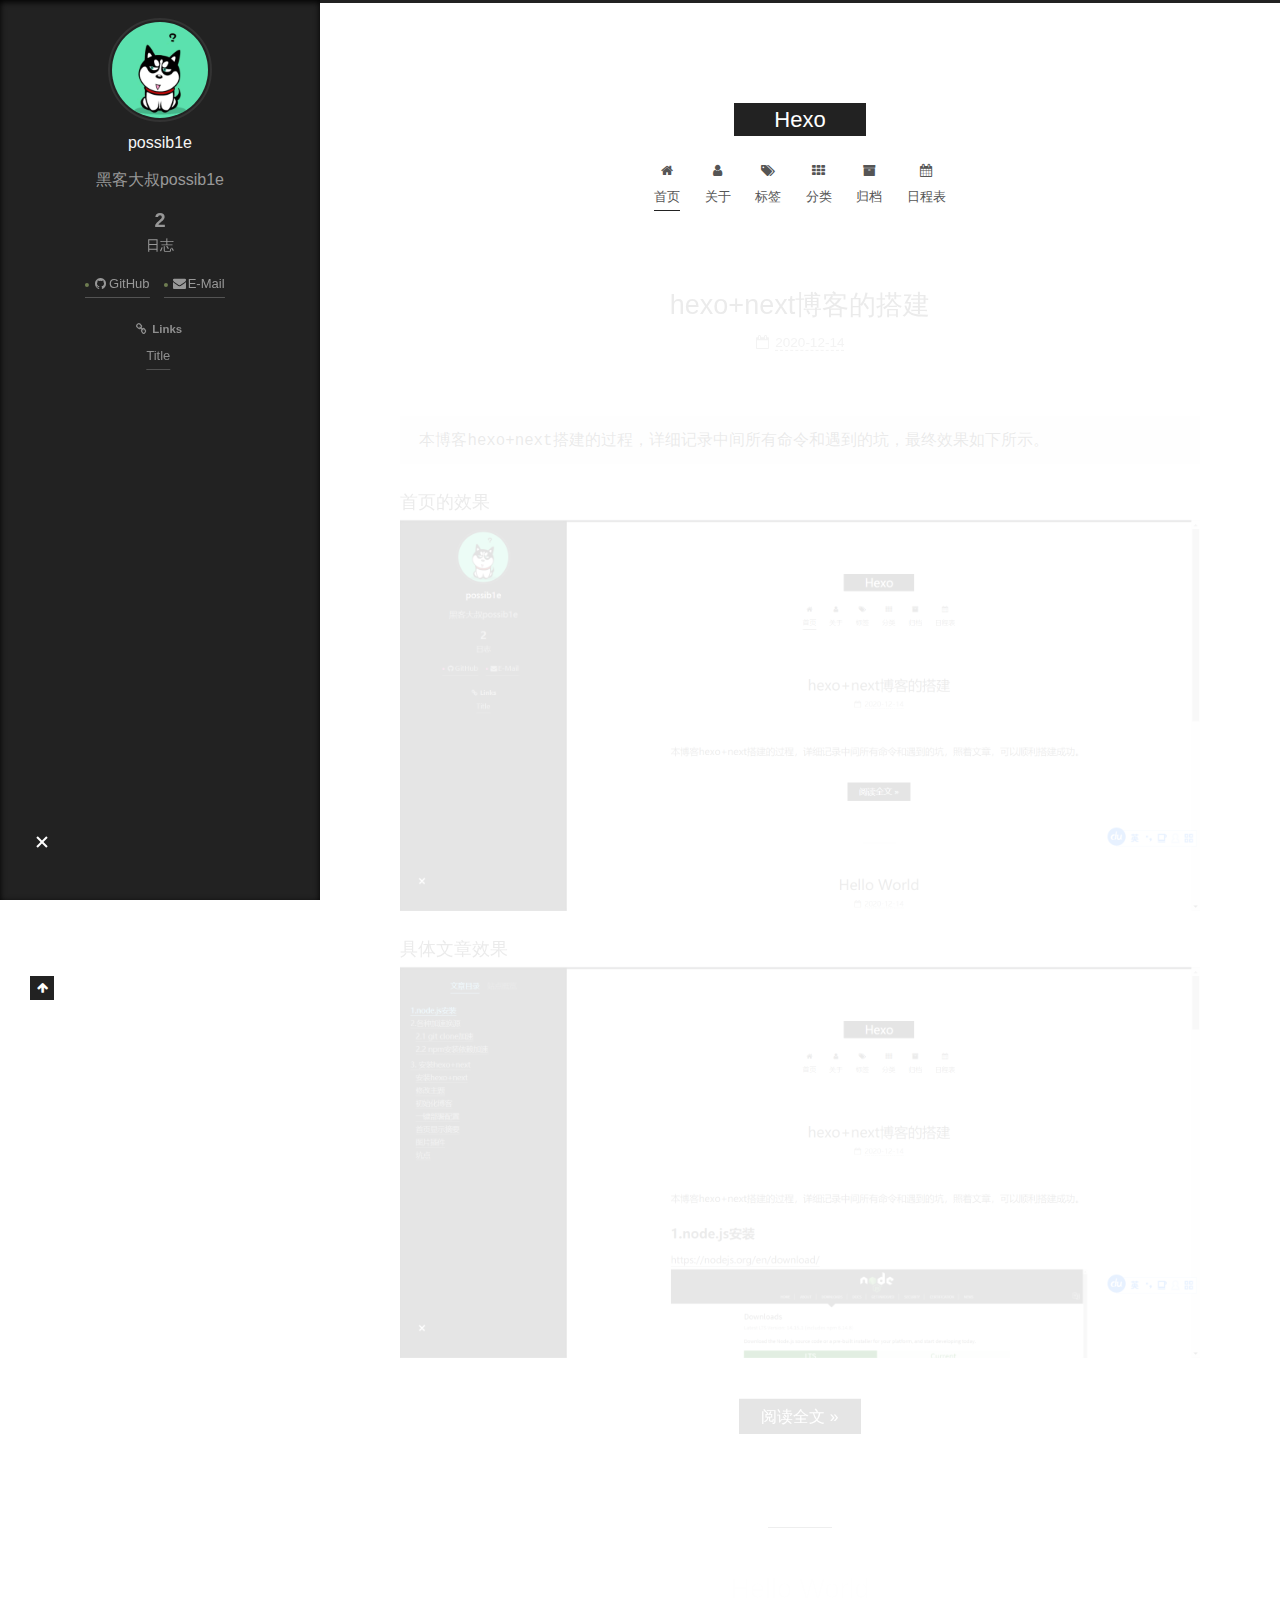
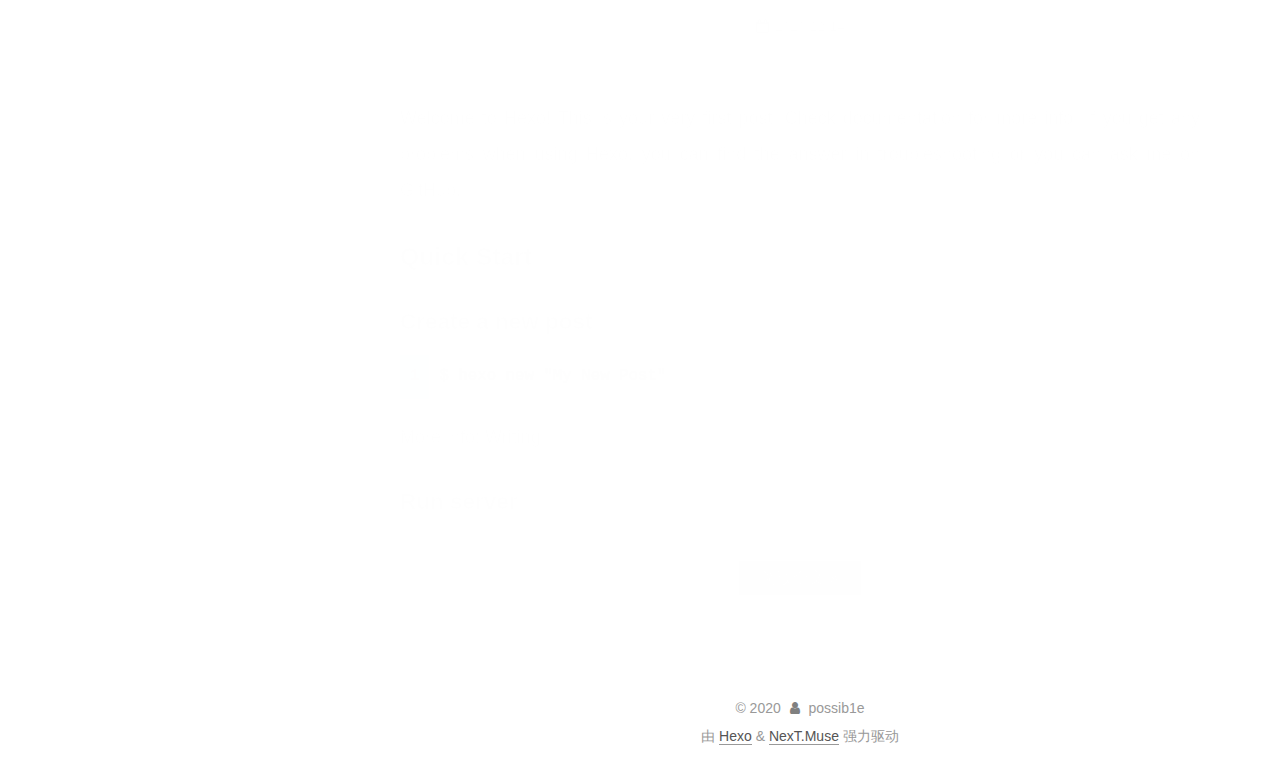
==== index.html @ 3db69cb2 "Site updated: 2020-12-14 23:08:42" ====
<!DOCTYPE html>
<html lang="zh-Hans">
<head>
  <meta charset="UTF-8">
<meta name="viewport" content="width=device-width, initial-scale=1, maximum-scale=2">
<meta name="theme-color" content="#222">
<meta name="generator" content="Hexo 5.2.0">
  <link rel="apple-touch-icon" sizes="180x180" href="/images/apple-touch-icon-next.png">
  <link rel="icon" type="image/png" sizes="32x32" href="/images/favicon-32x32-next.png">
  <link rel="icon" type="image/png" sizes="16x16" href="/images/favicon-16x16-next.png">
  <link rel="mask-icon" href="/images/logo.svg" color="#222">

<link rel="stylesheet" href="/css/main.css">


<link rel="stylesheet" href="/lib/font-awesome/css/font-awesome.min.css">

<script id="hexo-configurations">
    var NexT = window.NexT || {};
    var CONFIG = {"hostname":"example.com","root":"/","scheme":"Muse","version":"7.8.0","exturl":false,"sidebar":{"position":"left","display":"always","padding":18,"offset":12,"onmobile":true},"copycode":{"enable":false,"show_result":false,"style":null},"back2top":{"enable":true,"sidebar":false,"scrollpercent":false},"bookmark":{"enable":false,"color":"#222","save":"auto"},"fancybox":false,"mediumzoom":false,"lazyload":false,"pangu":false,"comments":{"style":"tabs","active":null,"storage":true,"lazyload":false,"nav":null},"algolia":{"hits":{"per_page":10},"labels":{"input_placeholder":"Search for Posts","hits_empty":"We didn't find any results for the search: ${query}","hits_stats":"${hits} results found in ${time} ms"}},"localsearch":{"enable":false,"trigger":"auto","top_n_per_article":1,"unescape":false,"preload":false},"motion":{"enable":true,"async":false,"transition":{"post_block":"fadeIn","post_header":"slideDownIn","post_body":"slideDownIn","coll_header":"slideLeftIn","sidebar":"slideUpIn"}}};
  </script>

  <meta name="description" content="黑客大叔possib1e">
<meta property="og:type" content="website">
<meta property="og:title" content="Hexo">
<meta property="og:url" content="http://example.com/index.html">
<meta property="og:site_name" content="Hexo">
<meta property="og:description" content="黑客大叔possib1e">
<meta property="og:locale">
<meta property="article:author" content="possib1e">
<meta name="twitter:card" content="summary">

<link rel="canonical" href="http://example.com/">


<script id="page-configurations">
  // https://hexo.io/docs/variables.html
  CONFIG.page = {
    sidebar: "",
    isHome : true,
    isPost : false,
    lang   : 'zh-Hans'
  };
</script>

  <title>Hexo</title>
  






  <noscript>
  <style>
  .use-motion .brand,
  .use-motion .menu-item,
  .sidebar-inner,
  .use-motion .post-block,
  .use-motion .pagination,
  .use-motion .comments,
  .use-motion .post-header,
  .use-motion .post-body,
  .use-motion .collection-header { opacity: initial; }

  .use-motion .site-title,
  .use-motion .site-subtitle {
    opacity: initial;
    top: initial;
  }

  .use-motion .logo-line-before i { left: initial; }
  .use-motion .logo-line-after i { right: initial; }
  </style>
</noscript>

</head>

<body itemscope itemtype="http://schema.org/WebPage">
  <div class="container use-motion">
    <div class="headband"></div>

    <header class="header" itemscope itemtype="http://schema.org/WPHeader">
      <div class="header-inner"><div class="site-brand-container">
  <div class="site-nav-toggle">
    <div class="toggle" aria-label="切换导航栏">
      <span class="toggle-line toggle-line-first"></span>
      <span class="toggle-line toggle-line-middle"></span>
      <span class="toggle-line toggle-line-last"></span>
    </div>
  </div>

  <div class="site-meta">

    <a href="/" class="brand" rel="start">
      <span class="logo-line-before"><i></i></span>
      <h1 class="site-title">Hexo</h1>
      <span class="logo-line-after"><i></i></span>
    </a>
  </div>

  <div class="site-nav-right">
    <div class="toggle popup-trigger">
    </div>
  </div>
</div>




<nav class="site-nav">
  <ul id="menu" class="menu">
        <li class="menu-item menu-item-home">

    <a href="/" rel="section"><i class="fa fa-fw fa-home"></i>首页</a>

  </li>
        <li class="menu-item menu-item-about">

    <a href="/about/" rel="section"><i class="fa fa-fw fa-user"></i>关于</a>

  </li>
        <li class="menu-item menu-item-tags">

    <a href="/tags/" rel="section"><i class="fa fa-fw fa-tags"></i>标签</a>

  </li>
        <li class="menu-item menu-item-categories">

    <a href="/categories/" rel="section"><i class="fa fa-fw fa-th"></i>分类</a>

  </li>
        <li class="menu-item menu-item-archives">

    <a href="/archives/" rel="section"><i class="fa fa-fw fa-archive"></i>归档</a>

  </li>
        <li class="menu-item menu-item-schedule">

    <a href="/schedule/" rel="section"><i class="fa fa-fw fa-calendar"></i>日程表</a>

  </li>
  </ul>
</nav>




</div>
    </header>

    
  <div class="back-to-top">
    <i class="fa fa-arrow-up"></i>
    <span>0%</span>
  </div>


    <main class="main">
      <div class="main-inner">
        <div class="content-wrap">
          

          <div class="content index posts-expand">
            
      
  
  
  <article itemscope itemtype="http://schema.org/Article" class="post-block" lang="zh-Hans">
    <link itemprop="mainEntityOfPage" href="http://example.com/2020/12/14/hexo+next%E5%8D%9A%E5%AE%A2%E6%90%AD%E5%BB%BA%E8%AE%B0%E5%BD%95/">

    <span hidden itemprop="author" itemscope itemtype="http://schema.org/Person">
      <meta itemprop="image" content="/uploads/avatar.png">
      <meta itemprop="name" content="possib1e">
      <meta itemprop="description" content="黑客大叔possib1e">
    </span>

    <span hidden itemprop="publisher" itemscope itemtype="http://schema.org/Organization">
      <meta itemprop="name" content="Hexo">
    </span>
      <header class="post-header">
        <h2 class="post-title" itemprop="name headline">
          
            <a href="/2020/12/14/hexo+next%E5%8D%9A%E5%AE%A2%E6%90%AD%E5%BB%BA%E8%AE%B0%E5%BD%95/" class="post-title-link" itemprop="url">hexo+next博客的搭建</a>
        </h2>

        <div class="post-meta">
            <span class="post-meta-item">
              <span class="post-meta-item-icon">
                <i class="fa fa-calendar-o"></i>
              </span>
              <span class="post-meta-item-text">发表于</span>
              

              <time title="创建时间：2020-12-14 15:56:42 / 修改时间：23:04:43" itemprop="dateCreated datePublished" datetime="2020-12-14T15:56:42+08:00">2020-12-14</time>
            </span>

          

        </div>
      </header>

    
    
    
    <div class="post-body" itemprop="articleBody">

      
          <pre><code> 本博客hexo+next搭建的过程，详细记录中间所有命令和遇到的坑，最终效果如下所示。</code></pre>
<p>首页的效果<br><img src="/2020/12/14/hexo+next%E5%8D%9A%E5%AE%A2%E6%90%AD%E5%BB%BA%E8%AE%B0%E5%BD%95/2.png">具体文章效果<br><img src="/2020/12/14/hexo+next%E5%8D%9A%E5%AE%A2%E6%90%AD%E5%BB%BA%E8%AE%B0%E5%BD%95/3.png"></p>
          <!--noindex-->
            <div class="post-button">
              <a class="btn" href="/2020/12/14/hexo+next%E5%8D%9A%E5%AE%A2%E6%90%AD%E5%BB%BA%E8%AE%B0%E5%BD%95/#more" rel="contents">
                阅读全文 &raquo;
              </a>
            </div>
          <!--/noindex-->
        
      
    </div>

    
    
    
      <footer class="post-footer">
        <div class="post-eof"></div>
      </footer>
  </article>
  
  
  

      
  
  
  <article itemscope itemtype="http://schema.org/Article" class="post-block" lang="zh-Hans">
    <link itemprop="mainEntityOfPage" href="http://example.com/2020/12/14/hello-world/">

    <span hidden itemprop="author" itemscope itemtype="http://schema.org/Person">
      <meta itemprop="image" content="/uploads/avatar.png">
      <meta itemprop="name" content="possib1e">
      <meta itemprop="description" content="黑客大叔possib1e">
    </span>

    <span hidden itemprop="publisher" itemscope itemtype="http://schema.org/Organization">
      <meta itemprop="name" content="Hexo">
    </span>
      <header class="post-header">
        <h2 class="post-title" itemprop="name headline">
          
            <a href="/2020/12/14/hello-world/" class="post-title-link" itemprop="url">Hello World</a>
        </h2>

        <div class="post-meta">
            <span class="post-meta-item">
              <span class="post-meta-item-icon">
                <i class="fa fa-calendar-o"></i>
              </span>
              <span class="post-meta-item-text">发表于</span>
              

              <time title="创建时间：2020-12-14 12:18:16 / 修改时间：13:16:34" itemprop="dateCreated datePublished" datetime="2020-12-14T12:18:16+08:00">2020-12-14</time>
            </span>

          

        </div>
      </header>

    
    
    
    <div class="post-body" itemprop="articleBody">

      
          <p>Welcome to <a target="_blank" rel="noopener" href="https://hexo.io/">Hexo</a>! This is your very first post. Check <a target="_blank" rel="noopener" href="https://hexo.io/docs/">documentation</a> for more info. If you get any problems when using Hexo, you can find the answer in <a target="_blank" rel="noopener" href="https://hexo.io/docs/troubleshooting.html">troubleshooting</a> or you can ask me on <a target="_blank" rel="noopener" href="https://github.com/hexojs/hexo/issues">GitHub</a>.</p>
<h2 id="Quick-Start"><a href="#Quick-Start" class="headerlink" title="Quick Start"></a>Quick Start</h2><h3 id="Create-a-new-post"><a href="#Create-a-new-post" class="headerlink" title="Create a new post"></a>Create a new post</h3><figure class="highlight bash"><table><tr><td class="gutter"><pre><span class="line">1</span><br></pre></td><td class="code"><pre><span class="line">$ hexo new <span class="string">&quot;My New Post&quot;</span></span><br></pre></td></tr></table></figure>

<p>More info: <a target="_blank" rel="noopener" href="https://hexo.io/docs/writing.html">Writing</a></p>
<h3 id="Run-server"><a href="#Run-server" class="headerlink" title="Run server"></a>Run server</h3>
          <!--noindex-->
            <div class="post-button">
              <a class="btn" href="/2020/12/14/hello-world/#more" rel="contents">
                阅读全文 &raquo;
              </a>
            </div>
          <!--/noindex-->
        
      
    </div>

    
    
    
      <footer class="post-footer">
        <div class="post-eof"></div>
      </footer>
  </article>
  
  
  


  



          </div>
          

<script>
  window.addEventListener('tabs:register', () => {
    let { activeClass } = CONFIG.comments;
    if (CONFIG.comments.storage) {
      activeClass = localStorage.getItem('comments_active') || activeClass;
    }
    if (activeClass) {
      let activeTab = document.querySelector(`a[href="#comment-${activeClass}"]`);
      if (activeTab) {
        activeTab.click();
      }
    }
  });
  if (CONFIG.comments.storage) {
    window.addEventListener('tabs:click', event => {
      if (!event.target.matches('.tabs-comment .tab-content .tab-pane')) return;
      let commentClass = event.target.classList[1];
      localStorage.setItem('comments_active', commentClass);
    });
  }
</script>

        </div>
          
  
  <div class="toggle sidebar-toggle">
    <span class="toggle-line toggle-line-first"></span>
    <span class="toggle-line toggle-line-middle"></span>
    <span class="toggle-line toggle-line-last"></span>
  </div>

  <aside class="sidebar">
    <div class="sidebar-inner">

      <ul class="sidebar-nav motion-element">
        <li class="sidebar-nav-toc">
          文章目录
        </li>
        <li class="sidebar-nav-overview">
          站点概览
        </li>
      </ul>

      <!--noindex-->
      <div class="post-toc-wrap sidebar-panel">
      </div>
      <!--/noindex-->

      <div class="site-overview-wrap sidebar-panel">
        <div class="site-author motion-element" itemprop="author" itemscope itemtype="http://schema.org/Person">
    <img class="site-author-image" itemprop="image" alt="possib1e"
      src="/uploads/avatar.png">
  <p class="site-author-name" itemprop="name">possib1e</p>
  <div class="site-description" itemprop="description">黑客大叔possib1e</div>
</div>
<div class="site-state-wrap motion-element">
  <nav class="site-state">
      <div class="site-state-item site-state-posts">
          <a href="/archives/">
        
          <span class="site-state-item-count">2</span>
          <span class="site-state-item-name">日志</span>
        </a>
      </div>
  </nav>
</div>
  <div class="links-of-author motion-element">
      <span class="links-of-author-item">
        <a href="https://github.com/yourname" title="GitHub → https:&#x2F;&#x2F;github.com&#x2F;yourname" rel="noopener" target="_blank"><i class="fa fa-fw fa-github"></i>GitHub</a>
      </span>
      <span class="links-of-author-item">
        <a href="mailto:yourname@gmail.com" title="E-Mail → mailto:yourname@gmail.com" rel="noopener" target="_blank"><i class="fa fa-fw fa-envelope"></i>E-Mail</a>
      </span>
  </div>


  <div class="links-of-blogroll motion-element">
    <div class="links-of-blogroll-title">
      <i class="fa fa-fw fa-link"></i>
      Links
    </div>
    <ul class="links-of-blogroll-list">
        <li class="links-of-blogroll-item">
          <a href="http://yoursite.com/" title="http:&#x2F;&#x2F;yoursite.com" rel="noopener" target="_blank">Title</a>
        </li>
    </ul>
  </div>

      </div>

    </div>
  </aside>
  <div id="sidebar-dimmer"></div>


      </div>
    </main>

    <footer class="footer">
      <div class="footer-inner">
        

        

<div class="copyright">
  
  &copy; 
  <span itemprop="copyrightYear">2020</span>
  <span class="with-love">
    <i class="fa fa-user"></i>
  </span>
  <span class="author" itemprop="copyrightHolder">possib1e</span>
</div>
  <div class="powered-by">由 <a href="https://hexo.io/" class="theme-link" rel="noopener" target="_blank">Hexo</a> & <a href="https://muse.theme-next.org/" class="theme-link" rel="noopener" target="_blank">NexT.Muse</a> 强力驱动
  </div>

        








      </div>
    </footer>
  </div>

  
  <script src="/lib/anime.min.js"></script>
  <script src="/lib/velocity/velocity.min.js"></script>
  <script src="/lib/velocity/velocity.ui.min.js"></script>

<script src="/js/utils.js"></script>

<script src="/js/motion.js"></script>


<script src="/js/schemes/muse.js"></script>


<script src="/js/next-boot.js"></script>




  















  

  

</body>
</html>
---- css/main.css ----
:root {
  --body-bg-color: #fff;
  --content-bg-color: #fff;
  --card-bg-color: #f5f5f5;
  --text-color: #555;
  --link-color: #555;
  --link-hover-color: #222;
  --brand-color: #fff;
  --brand-hover-color: #fff;
  --table-row-odd-bg-color: #f9f9f9;
  --table-row-hover-bg-color: #f5f5f5;
  --menu-item-bg-color: #f5f5f5;
  --btn-default-bg: #222;
  --btn-default-color: #fff;
  --btn-default-border-color: #222;
  --btn-default-hover-bg: #fff;
  --btn-default-hover-color: #222;
  --btn-default-hover-border-color: #222;
}
html {
  line-height: 1.15; /* 1 */
  -webkit-text-size-adjust: 100%; /* 2 */
}
body {
  margin: 0;
}
main {
  display: block;
}
h1 {
  font-size: 2em;
  margin: 0.67em 0;
}
hr {
  box-sizing: content-box; /* 1 */
  height: 0; /* 1 */
  overflow: visible; /* 2 */
}
pre {
  font-family: monospace, monospace; /* 1 */
  font-size: 1em; /* 2 */
}
a {
  background: transparent;
}
abbr[title] {
  border-bottom: none; /* 1 */
  text-decoration: underline; /* 2 */
  text-decoration: underline dotted; /* 2 */
}
b,
strong {
  font-weight: bolder;
}
code,
kbd,
samp {
  font-family: monospace, monospace; /* 1 */
  font-size: 1em; /* 2 */
}
small {
  font-size: 80%;
}
sub,
sup {
  font-size: 75%;
  line-height: 0;
  position: relative;
  vertical-align: baseline;
}
sub {
  bottom: -0.25em;
}
sup {
  top: -0.5em;
}
img {
  border-style: none;
}
button,
input,
optgroup,
select,
textarea {
  font-family: inherit; /* 1 */
  font-size: 100%; /* 1 */
  line-height: 1.15; /* 1 */
  margin: 0; /* 2 */
}
button,
input {
/* 1 */
  overflow: visible;
}
button,
select {
/* 1 */
  text-transform: none;
}
button,
[type='button'],
[type='reset'],
[type='submit'] {
  -webkit-appearance: button;
}
button::-moz-focus-inner,
[type='button']::-moz-focus-inner,
[type='reset']::-moz-focus-inner,
[type='submit']::-moz-focus-inner {
  border-style: none;
  padding: 0;
}
button:-moz-focusring,
[type='button']:-moz-focusring,
[type='reset']:-moz-focusring,
[type='submit']:-moz-focusring {
  outline: 1px dotted ButtonText;
}
fieldset {
  padding: 0.35em 0.75em 0.625em;
}
legend {
  box-sizing: border-box; /* 1 */
  color: inherit; /* 2 */
  display: table; /* 1 */
  max-width: 100%; /* 1 */
  padding: 0; /* 3 */
  white-space: normal; /* 1 */
}
progress {
  vertical-align: baseline;
}
textarea {
  overflow: auto;
}
[type='checkbox'],
[type='radio'] {
  box-sizing: border-box; /* 1 */
  padding: 0; /* 2 */
}
[type='number']::-webkit-inner-spin-button,
[type='number']::-webkit-outer-spin-button {
  height: auto;
}
[type='search'] {
  outline-offset: -2px; /* 2 */
  -webkit-appearance: textfield; /* 1 */
}
[type='search']::-webkit-search-decoration {
  -webkit-appearance: none;
}
::-webkit-file-upload-button {
  font: inherit; /* 2 */
  -webkit-appearance: button; /* 1 */
}
details {
  display: block;
}
summary {
  display: list-item;
}
template {
  display: none;
}
[hidden] {
  display: none;
}
::selection {
  background: #262a30;
  color: #eee;
}
html,
body {
  height: 100%;
}
body {
  background: var(--body-bg-color);
  color: var(--text-color);
  font-family: 'Lato', "PingFang SC", "Microsoft YaHei", sans-serif;
  font-size: 1em;
  line-height: 2;
}
@media (max-width: 991px) {
  body {
    padding-left: 0 !important;
    padding-right: 0 !important;
  }
}
h1,
h2,
h3,
h4,
h5,
h6 {
  font-family: 'Lato', "PingFang SC", "Microsoft YaHei", sans-serif;
  font-weight: bold;
  line-height: 1.5;
  margin: 20px 0 15px;
}
h1 {
  font-size: 1.5em;
}
h2 {
  font-size: 1.375em;
}
h3 {
  font-size: 1.25em;
}
h4 {
  font-size: 1.125em;
}
h5 {
  font-size: 1em;
}
h6 {
  font-size: 0.875em;
}
p {
  margin: 0 0 20px 0;
}
a,
span.exturl {
  border-bottom: 1px solid #999;
  color: var(--link-color);
  outline: 0;
  text-decoration: none;
  overflow-wrap: break-word;
  word-wrap: break-word;
  cursor: pointer;
}
a:hover,
span.exturl:hover {
  border-bottom-color: var(--link-hover-color);
  color: var(--link-hover-color);
}
iframe,
img,
video {
  display: block;
  margin-left: auto;
  margin-right: auto;
  max-width: 100%;
}
hr {
  background-image: repeating-linear-gradient(-45deg, #ddd, #ddd 4px, transparent 4px, transparent 8px);
  border: 0;
  height: 3px;
  margin: 40px 0;
}
blockquote {
  border-left: 4px solid #ddd;
  color: #666;
  margin: 0;
  padding: 0 15px;
}
blockquote cite::before {
  content: '-';
  padding: 0 5px;
}
dt {
  font-weight: bold;
}
dd {
  margin: 0;
  padding: 0;
}
kbd {
  background-color: #f5f5f5;
  background-image: linear-gradient(#eee, #fff, #eee);
  border: 1px solid #ccc;
  border-radius: 0.2em;
  box-shadow: 0.1em 0.1em 0.2em rgba(0,0,0,0.1);
  color: #555;
  font-family: inherit;
  padding: 0.1em 0.3em;
  white-space: nowrap;
}
.table-container {
  overflow: auto;
}
table {
  border-collapse: collapse;
  border-spacing: 0;
  font-size: 0.875em;
  margin: 0 0 20px 0;
  width: 100%;
}
tbody tr:nth-of-type(odd) {
  background: var(--table-row-odd-bg-color);
}
tbody tr:hover {
  background: var(--table-row-hover-bg-color);
}
caption,
th,
td {
  font-weight: normal;
  padding: 8px;
  text-align: left;
  vertical-align: middle;
}
th,
td {
  border: 1px solid #ddd;
  border-bottom: 3px solid #ddd;
}
th {
  font-weight: 700;
  padding-bottom: 10px;
}
td {
  border-bottom-width: 1px;
}
.btn {
  background: var(--btn-default-bg);
  border: 2px solid var(--btn-default-border-color);
  border-radius: 0;
  color: var(--btn-default-color);
  display: inline-block;
  font-size: 0.875em;
  line-height: 2;
  padding: 0 20px;
  text-decoration: none;
  transition-property: background-color;
  transition-delay: 0s;
  transition-duration: 0.2s;
  transition-timing-function: ease-in-out;
}
.btn:hover {
  background: var(--btn-default-hover-bg);
  border-color: var(--btn-default-hover-border-color);
  color: var(--btn-default-hover-color);
}
.btn + .btn {
  margin: 0 0 8px 8px;
}
.btn .fa-fw {
  text-align: left;
  width: 1.285714285714286em;
}
.toggle {
  line-height: 0;
}
.toggle .toggle-line {
  background: #fff;
  display: inline-block;
  height: 2px;
  left: 0;
  position: relative;
  top: 0;
  transition: all 0.4s;
  vertical-align: top;
  width: 100%;
}
.toggle .toggle-line:not(:first-child) {
  margin-top: 3px;
}
.toggle.toggle-arrow .toggle-line-first {
  left: 50%;
  top: 2px;
  transform: rotate(45deg);
  width: 50%;
}
.toggle.toggle-arrow .toggle-line-middle {
  left: 2px;
  width: 90%;
}
.toggle.toggle-arrow .toggle-line-last {
  left: 50%;
  top: -2px;
  transform: rotate(-45deg);
  width: 50%;
}
.toggle.toggle-close .toggle-line-first {
  transform: rotate(-45deg);
  top: 5px;
}
.toggle.toggle-close .toggle-line-middle {
  opacity: 0;
}
.toggle.toggle-close .toggle-line-last {
  transform: rotate(45deg);
  top: -5px;
}
.highlight,
pre {
  background: #f7f7f7;
  color: #4d4d4c;
  line-height: 1.6;
  margin: 0 auto 20px;
}
pre,
code {
  font-family: consolas, Menlo, monospace, "PingFang SC", "Microsoft YaHei";
}
code {
  background: #eee;
  border-radius: 3px;
  color: #555;
  padding: 2px 4px;
  overflow-wrap: break-word;
  word-wrap: break-word;
}
.highlight *::selection {
  background: #d6d6d6;
}
.highlight pre {
  border: 0;
  margin: 0;
  padding: 10px 0;
}
.highlight table {
  border: 0;
  margin: 0;
  width: auto;
}
.highlight td {
  border: 0;
  padding: 0;
}
.highlight figcaption {
  background: #eff2f3;
  color: #4d4d4c;
  display: flex;
  font-size: 0.875em;
  justify-content: space-between;
  line-height: 1.2;
  padding: 0.5em;
}
.highlight figcaption a {
  color: #4d4d4c;
}
.highlight figcaption a:hover {
  border-bottom-color: #4d4d4c;
}
.highlight .gutter {
  -moz-user-select: none;
  -ms-user-select: none;
  -webkit-user-select: none;
  user-select: none;
}
.highlight .gutter pre {
  background: #eff2f3;
  color: #869194;
  padding-left: 10px;
  padding-right: 10px;
  text-align: right;
}
.highlight .code pre {
  background: #f7f7f7;
  padding-left: 10px;
  width: 100%;
}
.gist table {
  width: auto;
}
.gist table td {
  border: 0;
}
pre {
  overflow: auto;
  padding: 10px;
}
pre code {
  background: none;
  color: #4d4d4c;
  font-size: 0.875em;
  padding: 0;
  text-shadow: none;
}
pre .deletion {
  background: #fdd;
}
pre .addition {
  background: #dfd;
}
pre .meta {
  color: #eab700;
  -moz-user-select: none;
  -ms-user-select: none;
  -webkit-user-select: none;
  user-select: none;
}
pre .comment {
  color: #8e908c;
}
pre .variable,
pre .attribute,
pre .tag,
pre .name,
pre .regexp,
pre .ruby .constant,
pre .xml .tag .title,
pre .xml .pi,
pre .xml .doctype,
pre .html .doctype,
pre .css .id,
pre .css .class,
pre .css .pseudo {
  color: #c82829;
}
pre .number,
pre .preprocessor,
pre .built_in,
pre .builtin-name,
pre .literal,
pre .params,
pre .constant,
pre .command {
  color: #f5871f;
}
pre .ruby .class .title,
pre .css .rules .attribute,
pre .string,
pre .symbol,
pre .value,
pre .inheritance,
pre .header,
pre .ruby .symbol,
pre .xml .cdata,
pre .special,
pre .formula {
  color: #718c00;
}
pre .title,
pre .css .hexcolor {
  color: #3e999f;
}
pre .function,
pre .python .decorator,
pre .python .title,
pre .ruby .function .title,
pre .ruby .title .keyword,
pre .perl .sub,
pre .javascript .title,
pre .coffeescript .title {
  color: #4271ae;
}
pre .keyword,
pre .javascript .function {
  color: #8959a8;
}
.blockquote-center {
  border-left: none;
  margin: 40px 0;
  padding: 0;
  position: relative;
  text-align: center;
}
.blockquote-center::before,
.blockquote-center::after {
  background-repeat: no-repeat;
  background-size: 22px 22px;
  content: ' ';
  display: block;
  height: 24px;
  opacity: 0.2;
  position: absolute;
  width: 100%;
}
.blockquote-center::before {
  background-image: url("../images/quote-l.svg");
  background-position: 0 -6px;
  border-top: 1px solid #ccc;
  top: -20px;
}
.blockquote-center::after {
  background-image: url("../images/quote-r.svg");
  background-position: 100% 8px;
  border-bottom: 1px solid #ccc;
  bottom: -20px;
}
.blockquote-center p,
.blockquote-center div {
  text-align: center;
}
.post-body .group-picture img {
  margin: 0 auto;
  padding: 0 3px;
}
.group-picture-row {
  margin-bottom: 6px;
  overflow: hidden;
}
.group-picture-column {
  float: left;
  margin-bottom: 10px;
}
.post-body .label {
  color: #555;
  display: inline;
  padding: 0 2px;
}
.post-body .label.default {
  background: #f0f0f0;
}
.post-body .label.primary {
  background: #efe6f7;
}
.post-body .label.info {
  background: #e5f2f8;
}
.post-body .label.success {
  background: #e7f4e9;
}
.post-body .label.warning {
  background: #fcf6e1;
}
.post-body .label.danger {
  background: #fae8eb;
}
.post-body .tabs {
  margin-bottom: 20px;
}
.post-body .tabs,
.tabs-comment {
  display: block;
  padding-top: 10px;
  position: relative;
}
.post-body .tabs ul.nav-tabs,
.tabs-comment ul.nav-tabs {
  display: flex;
  flex-wrap: wrap;
  margin: 0;
  margin-bottom: -1px;
  padding: 0;
}
@media (max-width: 413px) {
  .post-body .tabs ul.nav-tabs,
  .tabs-comment ul.nav-tabs {
    display: block;
    margin-bottom: 5px;
  }
}
.post-body .tabs ul.nav-tabs li.tab,
.tabs-comment ul.nav-tabs li.tab {
  border-bottom: 1px solid #ddd;
  border-left: 1px solid transparent;
  border-right: 1px solid transparent;
  border-top: 3px solid transparent;
  flex-grow: 1;
  list-style-type: none;
  border-radius: 0 0 0 0;
}
@media (max-width: 413px) {
  .post-body .tabs ul.nav-tabs li.tab,
  .tabs-comment ul.nav-tabs li.tab {
    border-bottom: 1px solid transparent;
    border-left: 3px solid transparent;
    border-right: 1px solid transparent;
    border-top: 1px solid transparent;
  }
}
@media (max-width: 413px) {
  .post-body .tabs ul.nav-tabs li.tab,
  .tabs-comment ul.nav-tabs li.tab {
    border-radius: 0;
  }
}
.post-body .tabs ul.nav-tabs li.tab a,
.tabs-comment ul.nav-tabs li.tab a {
  border-bottom: initial;
  display: block;
  line-height: 1.8;
  outline: 0;
  padding: 0.25em 0.75em;
  text-align: center;
  transition-delay: 0s;
  transition-duration: 0.2s;
  transition-timing-function: ease-out;
}
.post-body .tabs ul.nav-tabs li.tab a i,
.tabs-comment ul.nav-tabs li.tab a i {
  width: 1.285714285714286em;
}
.post-body .tabs ul.nav-tabs li.tab.active,
.tabs-comment ul.nav-tabs li.tab.active {
  border-bottom: 1px solid transparent;
  border-left: 1px solid #ddd;
  border-right: 1px solid #ddd;
  border-top: 3px solid #fc6423;
}
@media (max-width: 413px) {
  .post-body .tabs ul.nav-tabs li.tab.active,
  .tabs-comment ul.nav-tabs li.tab.active {
    border-bottom: 1px solid #ddd;
    border-left: 3px solid #fc6423;
    border-right: 1px solid #ddd;
    border-top: 1px solid #ddd;
  }
}
.post-body .tabs ul.nav-tabs li.tab.active a,
.tabs-comment ul.nav-tabs li.tab.active a {
  color: var(--link-color);
  cursor: default;
}
.post-body .tabs .tab-content .tab-pane,
.tabs-comment .tab-content .tab-pane {
  border: 1px solid #ddd;
  border-top: 0;
  padding: 20px 20px 0 20px;
  border-radius: 0;
}
.post-body .tabs .tab-content .tab-pane:not(.active),
.tabs-comment .tab-content .tab-pane:not(.active) {
  display: none;
}
.post-body .tabs .tab-content .tab-pane.active,
.tabs-comment .tab-content .tab-pane.active {
  display: block;
}
.post-body .tabs .tab-content .tab-pane.active:nth-of-type(1),
.tabs-comment .tab-content .tab-pane.active:nth-of-type(1) {
  border-radius: 0 0 0 0;
}
@media (max-width: 413px) {
  .post-body .tabs .tab-content .tab-pane.active:nth-of-type(1),
  .tabs-comment .tab-content .tab-pane.active:nth-of-type(1) {
    border-radius: 0;
  }
}
.post-body .note {
  border-radius: 3px;
  margin-bottom: 20px;
  padding: 1em;
  position: relative;
  border: 1px solid #eee;
  border-left-width: 5px;
}
.post-body .note h2,
.post-body .note h3,
.post-body .note h4,
.post-body .note h5,
.post-body .note h6 {
  margin-top: 0;
  border-bottom: initial;
  margin-bottom: 0;
  padding-top: 0;
}
.post-body .note p:first-child,
.post-body .note ul:first-child,
.post-body .note ol:first-child,
.post-body .note table:first-child,
.post-body .note pre:first-child,
.post-body .note blockquote:first-child,
.post-body .note img:first-child {
  margin-top: 0;
}
.post-body .note p:last-child,
.post-body .note ul:last-child,
.post-body .note ol:last-child,
.post-body .note table:last-child,
.post-body .note pre:last-child,
.post-body .note blockquote:last-child,
.post-body .note img:last-child {
  margin-bottom: 0;
}
.post-body .note.default {
  border-left-color: #777;
}
.post-body .note.default h2,
.post-body .note.default h3,
.post-body .note.default h4,
.post-body .note.default h5,
.post-body .note.default h6 {
  color: #777;
}
.post-body .note.primary {
  border-left-color: #6f42c1;
}
.post-body .note.primary h2,
.post-body .note.primary h3,
.post-body .note.primary h4,
.post-body .note.primary h5,
.post-body .note.primary h6 {
  color: #6f42c1;
}
.post-body .note.info {
  border-left-color: #428bca;
}
.post-body .note.info h2,
.post-body .note.info h3,
.post-body .note.info h4,
.post-body .note.info h5,
.post-body .note.info h6 {
  color: #428bca;
}
.post-body .note.success {
  border-left-color: #5cb85c;
}
.post-body .note.success h2,
.post-body .note.success h3,
.post-body .note.success h4,
.post-body .note.success h5,
.post-body .note.success h6 {
  color: #5cb85c;
}
.post-body .note.warning {
  border-left-color: #f0ad4e;
}
.post-body .note.warning h2,
.post-body .note.warning h3,
.post-body .note.warning h4,
.post-body .note.warning h5,
.post-body .note.warning h6 {
  color: #f0ad4e;
}
.post-body .note.danger {
  border-left-color: #d9534f;
}
.post-body .note.danger h2,
.post-body .note.danger h3,
.post-body .note.danger h4,
.post-body .note.danger h5,
.post-body .note.danger h6 {
  color: #d9534f;
}
.pagination .prev,
.pagination .next,
.pagination .page-number,
.pagination .space {
  display: inline-block;
  margin: 0 10px;
  padding: 0 11px;
  position: relative;
  top: -1px;
}
@media (max-width: 767px) {
  .pagination .prev,
  .pagination .next,
  .pagination .page-number,
  .pagination .space {
    margin: 0 5px;
  }
}
.pagination {
  border-top: 1px solid #eee;
  margin: 120px 0 0;
  text-align: center;
}
.pagination .prev,
.pagination .next,
.pagination .page-number {
  border-bottom: 0;
  border-top: 1px solid #eee;
  transition-property: border-color;
  transition-delay: 0s;
  transition-duration: 0.2s;
  transition-timing-function: ease-in-out;
}
.pagination .prev:hover,
.pagination .next:hover,
.pagination .page-number:hover {
  border-top-color: #222;
}
.pagination .space {
  margin: 0;
  padding: 0;
}
.pagination .prev {
  margin-left: 0;
}
.pagination .next {
  margin-right: 0;
}
.pagination .page-number.current {
  background: #ccc;
  border-top-color: #ccc;
  color: #fff;
}
@media (max-width: 767px) {
  .pagination {
    border-top: none;
  }
  .pagination .prev,
  .pagination .next,
  .pagination .page-number {
    border-bottom: 1px solid #eee;
    border-top: 0;
    margin-bottom: 10px;
    padding: 0 10px;
  }
  .pagination .prev:hover,
  .pagination .next:hover,
  .pagination .page-number:hover {
    border-bottom-color: #222;
  }
}
.comments {
  margin-top: 60px;
  overflow: hidden;
}
.comment-button-group {
  display: flex;
  flex-wrap: wrap-reverse;
  justify-content: center;
  margin: 1em 0;
}
.comment-button-group .comment-button {
  margin: 0.1em 0.2em;
}
.comment-button-group .comment-button.active {
  background: var(--btn-default-hover-bg);
  border-color: var(--btn-default-hover-border-color);
  color: var(--btn-default-hover-color);
}
.comment-position {
  display: none;
}
.comment-position.active {
  display: block;
}
.tabs-comment {
  background: var(--content-bg-color);
  margin-top: 4em;
  padding-top: 0;
}
.tabs-comment .comments {
  border: 0;
  box-shadow: none;
  margin-top: 0;
  padding-top: 0;
}
.container {
  min-height: 100%;
  position: relative;
}
.main-inner {
  margin: 0 auto;
  width: 700px;
}
@media (min-width: 1200px) {
  .main-inner {
    width: 800px;
  }
}
@media (min-width: 1600px) {
  .main-inner {
    width: 900px;
  }
}
@media (max-width: 767px) {
  .content-wrap {
    padding: 0 20px;
  }
}
.header {
  background: transparent;
}
.header-inner {
  margin: 0 auto;
  width: 700px;
}
@media (min-width: 1200px) {
  .header-inner {
    width: 800px;
  }
}
@media (min-width: 1600px) {
  .header-inner {
    width: 900px;
  }
}
.site-brand-container {
  display: flex;
  flex-shrink: 0;
  padding: 0 10px;
}
.headband {
  background: #222;
  height: 3px;
}
.site-meta {
  flex-grow: 1;
  text-align: center;
}
@media (max-width: 767px) {
  .site-meta {
    text-align: center;
  }
}
.brand {
  border-bottom: none;
  color: var(--brand-color);
  display: inline-block;
  line-height: 1.375em;
  padding: 0 40px;
  position: relative;
}
.brand:hover {
  color: var(--brand-hover-color);
}
.site-title {
  font-family: 'Lato', "PingFang SC", "Microsoft YaHei", sans-serif;
  font-size: 1.375em;
  font-weight: normal;
  margin: 0;
}
.site-subtitle {
  color: #999;
  font-size: 0.8125em;
  margin: 10px 0;
}
.use-motion .brand {
  opacity: 0;
}
.use-motion .site-title,
.use-motion .site-subtitle,
.use-motion .custom-logo-image {
  opacity: 0;
  position: relative;
  top: -10px;
}
.site-nav-toggle,
.site-nav-right {
  display: none;
}
@media (max-width: 767px) {
  .site-nav-toggle,
  .site-nav-right {
    display: flex;
    flex-direction: column;
    justify-content: center;
  }
}
.site-nav-toggle .toggle,
.site-nav-right .toggle {
  color: var(--text-color);
  padding: 10px;
  width: 22px;
}
.site-nav-toggle .toggle .toggle-line,
.site-nav-right .toggle .toggle-line {
  background: var(--text-color);
  border-radius: 1px;
}
.site-nav {
  display: block;
}
@media (max-width: 767px) {
  .site-nav {
    clear: both;
    display: none;
  }
}
.site-nav.site-nav-on {
  display: block;
}
.menu {
  margin-top: 20px;
  padding-left: 0;
  text-align: center;
}
.menu-item {
  display: inline-block;
  list-style: none;
  margin: 0 10px;
}
@media (max-width: 767px) {
  .menu-item {
    display: block;
    margin-top: 10px;
  }
  .menu-item.menu-item-search {
    display: none;
  }
}
.menu-item a,
.menu-item span.exturl {
  border-bottom: 0;
  display: block;
  font-size: 0.8125em;
  transition-property: border-color;
  transition-delay: 0s;
  transition-duration: 0.2s;
  transition-timing-function: ease-in-out;
}
@media (hover: none) {
  .menu-item a:hover,
  .menu-item span.exturl:hover {
    border-bottom-color: transparent !important;
  }
}
.menu-item .fa {
  margin-right: 8px;
}
.menu-item .badge {
  display: inline-block;
  font-weight: bold;
  line-height: 1;
  margin-left: 0.35em;
  margin-top: 0.35em;
  text-align: center;
  white-space: nowrap;
}
@media (max-width: 767px) {
  .menu-item .badge {
    float: right;
    margin-left: 0;
  }
}
.menu-item-active a,
.menu .menu-item a:hover,
.menu .menu-item span.exturl:hover {
  background: var(--menu-item-bg-color);
}
.use-motion .menu-item {
  opacity: 0;
}
.sidebar {
  background: #222;
  bottom: 0;
  box-shadow: inset 0 2px 6px #000;
  position: fixed;
  top: 0;
}
.sidebar-inner {
  color: #999;
  padding: 18px 10px;
  text-align: center;
}
.cc-license {
  margin-top: 10px;
  text-align: center;
}
.cc-license .cc-opacity {
  border-bottom: none;
  opacity: 0.7;
}
.cc-license .cc-opacity:hover {
  opacity: 0.9;
}
.cc-license img {
  display: inline-block;
}
.site-author-image {
  border: 2px solid #333;
  display: block;
  margin: 0 auto;
  max-width: 96px;
  padding: 2px;
  border-radius: 50%;
}
.site-author-name {
  color: #f5f5f5;
  font-weight: normal;
  margin: 5px 0 0;
  text-align: center;
}
.site-description {
  color: #999;
  font-size: 1em;
  margin-top: 5px;
  text-align: center;
}
.links-of-author {
  margin-top: 15px;
}
.links-of-author a,
.links-of-author span.exturl {
  border-bottom-color: #555;
  display: inline-block;
  font-size: 0.8125em;
  margin-bottom: 10px;
  margin-right: 10px;
  vertical-align: middle;
}
.links-of-author a::before,
.links-of-author span.exturl::before {
  background: #6f7e52;
  border-radius: 50%;
  content: ' ';
  display: inline-block;
  height: 4px;
  margin-right: 3px;
  vertical-align: middle;
  width: 4px;
}
.sidebar-button {
  margin-top: 15px;
}
.sidebar-button a {
  border: 1px solid #fc6423;
  border-radius: 4px;
  color: #fc6423;
  display: inline-block;
  padding: 0 15px;
}
.sidebar-button a .fa {
  margin-right: 5px;
}
.sidebar-button a:hover {
  background: #fc6423;
  border: 1px solid #fc6423;
  color: #fff;
}
.sidebar-button a:hover .fa {
  color: #fff;
}
.links-of-blogroll {
  font-size: 0.8125em;
  margin-top: 10px;
}
.links-of-blogroll-title {
  font-size: 0.875em;
  font-weight: 600;
  margin-top: 0;
}
.links-of-blogroll-list {
  list-style: none;
  margin: 0;
  padding: 0;
}
#sidebar-dimmer {
  display: none;
}
@media (max-width: 767px) {
  #sidebar-dimmer {
    background: #000;
    display: block;
    height: 100%;
    left: 100%;
    opacity: 0;
    position: fixed;
    top: 0;
    width: 100%;
    z-index: 1100;
  }
  .sidebar-active + #sidebar-dimmer {
    opacity: 0.7;
    transform: translateX(-100%);
    transition: opacity 0.5s;
  }
}
.sidebar-nav {
  margin: 0;
  padding-bottom: 20px;
  padding-left: 0;
}
.sidebar-nav li {
  border-bottom: 1px solid transparent;
  color: #555;
  cursor: pointer;
  display: inline-block;
  font-size: 0.875em;
}
.sidebar-nav li.sidebar-nav-overview {
  margin-left: 10px;
}
.sidebar-nav li:hover {
  color: #f5f5f5;
}
.sidebar-nav .sidebar-nav-active {
  border-bottom-color: #87daff;
  color: #87daff;
}
.sidebar-nav .sidebar-nav-active:hover {
  color: #87daff;
}
.sidebar-panel {
  display: none;
  overflow-x: hidden;
  overflow-y: auto;
}
.sidebar-panel-active {
  display: block;
}
.sidebar-toggle {
  background: #222;
  bottom: 45px;
  cursor: pointer;
  height: 14px;
  left: 30px;
  padding: 5px;
  position: fixed;
  width: 14px;
  z-index: 1300;
}
@media (max-width: 991px) {
  .sidebar-toggle {
    left: 20px;
    opacity: 0.8;
  }
}
.sidebar-toggle:hover .toggle-line {
  background: #87daff;
}
.post-toc {
  font-size: 0.875em;
}
.post-toc ol {
  list-style: none;
  margin: 0;
  padding: 0 2px 5px 10px;
  text-align: left;
}
.post-toc ol > ol {
  padding-left: 0;
}
.post-toc ol a {
  transition-property: all;
  transition-delay: 0s;
  transition-duration: 0.2s;
  transition-timing-function: ease-in-out;
}
.post-toc .nav-item {
  line-height: 1.8;
  overflow: hidden;
  text-overflow: ellipsis;
}
.post-toc .nav .nav-child {
  display: block;
}
.post-toc .nav .active > .nav-child {
  display: block;
}
.post-toc .nav .active-current > .nav-child {
  display: block;
}
.post-toc .nav .active-current > .nav-child > .nav-item {
  display: block;
}
.post-toc .nav .active > a {
  border-bottom-color: #87daff;
  color: #87daff;
}
.post-toc .nav .active-current > a {
  color: #87daff;
}
.post-toc .nav .active-current > a:hover {
  color: #87daff;
}
.site-state {
  display: flex;
  justify-content: center;
  line-height: 1.4;
  margin-top: 10px;
  overflow: hidden;
  text-align: center;
  white-space: nowrap;
}
.site-state-item {
  padding: 0 15px;
}
.site-state-item:not(:first-child) {
  border-left: 1px solid #333;
}
.site-state-item a {
  border-bottom: none;
}
.site-state-item-count {
  display: block;
  font-size: 1.25em;
  font-weight: 600;
  text-align: center;
}
.site-state-item-name {
  color: inherit;
  font-size: 0.875em;
}
.footer {
  color: #999;
  font-size: 0.875em;
  padding: 20px 0;
}
.footer.footer-fixed {
  bottom: 0;
  left: 0;
  position: absolute;
  right: 0;
}
.footer-inner {
  box-sizing: border-box;
  margin: 0 auto;
  text-align: center;
  width: 700px;
}
@media (min-width: 1200px) {
  .footer-inner {
    width: 800px;
  }
}
@media (min-width: 1600px) {
  .footer-inner {
    width: 900px;
  }
}
.languages {
  display: inline-block;
  font-size: 1.125em;
  position: relative;
}
.languages .lang-select-label span {
  margin: 0 0.5em;
}
.languages .lang-select {
  height: 100%;
  left: 0;
  opacity: 0;
  position: absolute;
  top: 0;
  width: 100%;
}
.with-love {
  color: #808080;
  display: inline-block;
  margin: 0 5px;
}
.powered-by,
.theme-info {
  display: inline-block;
}
@-moz-keyframes iconAnimate {
  0%, 100% {
    transform: scale(1);
  }
  10%, 30% {
    transform: scale(0.9);
  }
  20%, 40%, 60%, 80% {
    transform: scale(1.1);
  }
  50%, 70% {
    transform: scale(1.1);
  }
}
@-webkit-keyframes iconAnimate {
  0%, 100% {
    transform: scale(1);
  }
  10%, 30% {
    transform: scale(0.9);
  }
  20%, 40%, 60%, 80% {
    transform: scale(1.1);
  }
  50%, 70% {
    transform: scale(1.1);
  }
}
@-o-keyframes iconAnimate {
  0%, 100% {
    transform: scale(1);
  }
  10%, 30% {
    transform: scale(0.9);
  }
  20%, 40%, 60%, 80% {
    transform: scale(1.1);
  }
  50%, 70% {
    transform: scale(1.1);
  }
}
@keyframes iconAnimate {
  0%, 100% {
    transform: scale(1);
  }
  10%, 30% {
    transform: scale(0.9);
  }
  20%, 40%, 60%, 80% {
    transform: scale(1.1);
  }
  50%, 70% {
    transform: scale(1.1);
  }
}
.back-to-top {
  font-size: 12px;
  text-align: center;
  transition-delay: 0s;
  transition-duration: 0.2s;
  transition-timing-function: ease-in-out;
}
.back-to-top {
  background: #222;
  bottom: -100px;
  box-sizing: border-box;
  color: #fff;
  cursor: pointer;
  left: 30px;
  opacity: 1;
  padding: 0 6px;
  position: fixed;
  transition-property: bottom;
  z-index: 1300;
  width: 24px;
}
.back-to-top span {
  display: none;
}
.back-to-top:hover {
  color: #87daff;
}
.back-to-top.back-to-top-on {
  bottom: 19px;
}
@media (max-width: 991px) {
  .back-to-top {
    left: 20px;
    opacity: 0.8;
  }
}
.post-body {
  font-family: 'Lato', "PingFang SC", "Microsoft YaHei", sans-serif;
  overflow-wrap: break-word;
  word-wrap: break-word;
}
@media (min-width: 1200px) {
  .post-body {
    font-size: 1.125em;
  }
}
.post-body .exturl .fa {
  font-size: 0.875em;
  margin-left: 4px;
}
.post-body .image-caption,
.post-body .figure .caption {
  color: #999;
  font-size: 0.875em;
  font-weight: bold;
  line-height: 1;
  margin: -20px auto 15px;
  text-align: center;
}
.post-sticky-flag {
  display: inline-block;
  transform: rotate(30deg);
}
.post-button {
  margin-top: 40px;
  text-align: center;
}
.use-motion .post-block,
.use-motion .pagination,
.use-motion .comments {
  opacity: 0;
}
.use-motion .post-header {
  opacity: 0;
}
.use-motion .post-body {
  opacity: 0;
}
.use-motion .collection-header {
  opacity: 0;
}
.posts-collapse {
  margin-left: 35px;
  position: relative;
}
@media (max-width: 767px) {
  .posts-collapse {
    margin-left: 0px;
    margin-right: 0px;
  }
}
.posts-collapse .collection-title {
  font-size: 1.125em;
  position: relative;
}
.posts-collapse .collection-title::before {
  background: #999;
  border: 1px solid #fff;
  border-radius: 50%;
  content: ' ';
  height: 10px;
  left: 0;
  margin-left: -6px;
  margin-top: -4px;
  position: absolute;
  top: 50%;
  width: 10px;
}
.posts-collapse .collection-year {
  font-size: 1.5em;
  font-weight: bold;
  margin: 60px 0;
  position: relative;
}
.posts-collapse .collection-year::before {
  background: #bbb;
  border-radius: 50%;
  content: ' ';
  height: 8px;
  left: 0;
  margin-left: -4px;
  margin-top: -4px;
  position: absolute;
  top: 50%;
  width: 8px;
}
.posts-collapse .collection-header {
  display: block;
  margin: 0 0 0 20px;
}
.posts-collapse .collection-header small {
  color: #bbb;
  margin-left: 5px;
}
.posts-collapse .post-header {
  border-bottom: 1px dashed #ccc;
  margin: 30px 0;
  padding-left: 15px;
  position: relative;
  transition-property: border;
  transition-delay: 0s;
  transition-duration: 0.2s;
  transition-timing-function: ease-in-out;
}
.posts-collapse .post-header::before {
  background: #bbb;
  border: 1px solid #fff;
  border-radius: 50%;
  content: ' ';
  height: 6px;
  left: 0;
  margin-left: -4px;
  position: absolute;
  top: 0.75em;
  transition-property: background;
  width: 6px;
  transition-delay: 0s;
  transition-duration: 0.2s;
  transition-timing-function: ease-in-out;
}
.posts-collapse .post-header:hover {
  border-bottom-color: #666;
}
.posts-collapse .post-header:hover::before {
  background: #222;
}
.posts-collapse .post-meta {
  display: inline;
  font-size: 0.75em;
  margin-right: 10px;
}
.posts-collapse .post-title {
  display: inline;
}
.posts-collapse .post-title a,
.posts-collapse .post-title span.exturl {
  border-bottom: none;
  color: var(--link-color);
}
.posts-collapse::before {
  background: #f5f5f5;
  content: ' ';
  height: 100%;
  left: 0;
  margin-left: -2px;
  position: absolute;
  top: 1.25em;
  width: 4px;
}
.posts-collapse .fa-external-link {
  font-size: 0.875em;
  margin-left: 5px;
}
.post-eof {
  background: #ccc;
  height: 1px;
  margin: 80px auto 60px;
  text-align: center;
  width: 8%;
}
.post-block:last-of-type .post-eof {
  display: none;
}
.content {
  padding-top: 40px;
}
@media (min-width: 992px) {
  .post-body {
    text-align: justify;
  }
}
@media (max-width: 991px) {
  .post-body {
    text-align: justify;
  }
}
.post-body h1,
.post-body h2,
.post-body h3,
.post-body h4,
.post-body h5,
.post-body h6 {
  padding-top: 10px;
}
.post-body h1 .header-anchor,
.post-body h2 .header-anchor,
.post-body h3 .header-anchor,
.post-body h4 .header-anchor,
.post-body h5 .header-anchor,
.post-body h6 .header-anchor {
  border-bottom-style: none;
  color: #ccc;
  float: right;
  margin-left: 10px;
  visibility: hidden;
}
.post-body h1 .header-anchor:hover,
.post-body h2 .header-anchor:hover,
.post-body h3 .header-anchor:hover,
.post-body h4 .header-anchor:hover,
.post-body h5 .header-anchor:hover,
.post-body h6 .header-anchor:hover {
  color: inherit;
}
.post-body h1:hover .header-anchor,
.post-body h2:hover .header-anchor,
.post-body h3:hover .header-anchor,
.post-body h4:hover .header-anchor,
.post-body h5:hover .header-anchor,
.post-body h6:hover .header-anchor {
  visibility: visible;
}
.post-body iframe,
.post-body img,
.post-body video {
  margin-bottom: 20px;
}
.post-body .video-container {
  height: 0;
  margin-bottom: 20px;
  overflow: hidden;
  padding-top: 75%;
  position: relative;
  width: 100%;
}
.post-body .video-container iframe,
.post-body .video-container object,
.post-body .video-container embed {
  height: 100%;
  left: 0;
  margin: 0;
  position: absolute;
  top: 0;
  width: 100%;
}
.post-gallery {
  align-items: center;
  display: grid;
  grid-gap: 10px;
  grid-template-columns: 1fr 1fr 1fr;
  margin-bottom: 20px;
}
@media (max-width: 767px) {
  .post-gallery {
    grid-template-columns: 1fr 1fr;
  }
}
.post-gallery a {
  border: 0;
}
.post-gallery img {
  margin: 0;
}
.posts-expand .post-header {
  font-size: 1.125em;
}
.posts-expand .post-title {
  font-size: 1.5em;
  font-weight: normal;
  margin: initial;
  text-align: center;
  overflow-wrap: break-word;
  word-wrap: break-word;
}
.posts-expand .post-title-link {
  border-bottom: none;
  color: var(--link-color);
  display: inline-block;
  position: relative;
  vertical-align: top;
}
.posts-expand .post-title-link::before {
  background: var(--link-color);
  bottom: 0;
  content: '';
  height: 2px;
  left: 0;
  position: absolute;
  transform: scaleX(0);
  visibility: hidden;
  width: 100%;
  transition-delay: 0s;
  transition-duration: 0.2s;
  transition-timing-function: ease-in-out;
}
.posts-expand .post-title-link:hover::before {
  transform: scaleX(1);
  visibility: visible;
}
.posts-expand .post-title-link .fa {
  font-size: 0.875em;
  margin-left: 5px;
}
.posts-expand .post-meta {
  color: #999;
  font-family: 'Lato', "PingFang SC", "Microsoft YaHei", sans-serif;
  font-size: 0.75em;
  margin: 3px 0 60px 0;
  text-align: center;
}
.posts-expand .post-meta .post-description {
  font-size: 0.875em;
  margin-top: 2px;
}
.posts-expand .post-meta time {
  border-bottom: 1px dashed #999;
  cursor: pointer;
}
.post-meta .post-meta-item + .post-meta-item::before {
  content: '|';
  margin: 0 0.5em;
}
.post-meta-divider {
  margin: 0 0.5em;
}
.post-meta-item-icon {
  margin-right: 3px;
}
@media (max-width: 991px) {
  .post-meta-item-icon {
    display: inline-block;
  }
}
.post-meta-item-text {
  display: none;
}
@media (max-width: 991px) {
  .post-meta-item-text {
    display: none;
  }
}
.post-nav {
  border-top: 1px solid #eee;
  display: flex;
  justify-content: space-between;
  margin-top: 15px;
  padding-top: 10px;
}
.post-nav-item {
  flex: 1;
}
.post-nav-item a {
  border-bottom: none;
  display: block;
  font-size: 0.875em;
  line-height: 1.6;
  position: relative;
}
.post-nav-item a:active {
  top: 2px;
}
.post-nav-item .fa {
  font-size: 0.75em;
}
.post-nav-item:first-child {
  margin-right: 15px;
}
.post-nav-item:first-child a {
  padding-left: 5px;
}
.post-nav-item:first-child .fa {
  margin-right: 5px;
}
.post-nav-item:last-child {
  margin-left: 15px;
  text-align: right;
}
.post-nav-item:last-child a {
  padding-right: 5px;
}
.post-nav-item:last-child .fa {
  margin-left: 5px;
}
.rtl.post-body p,
.rtl.post-body a,
.rtl.post-body h1,
.rtl.post-body h2,
.rtl.post-body h3,
.rtl.post-body h4,
.rtl.post-body h5,
.rtl.post-body h6,
.rtl.post-body li,
.rtl.post-body ul,
.rtl.post-body ol {
  direction: rtl;
  font-family: UKIJ Ekran;
}
.rtl.post-title {
  font-family: UKIJ Ekran;
}
.post-tags {
  margin-top: 40px;
  text-align: center;
}
.post-tags a {
  display: inline-block;
  font-size: 0.8125em;
}
.post-tags a:not(:last-child) {
  margin-right: 10px;
}
.post-widgets {
  border-top: 1px solid #eee;
  margin-top: 15px;
  text-align: center;
}
.wp_rating {
  height: 20px;
  line-height: 20px;
  margin-top: 10px;
  padding-top: 6px;
  text-align: center;
}
.social-like {
  display: flex;
  font-size: 0.875em;
  justify-content: center;
  text-align: center;
}
.reward-container {
  margin: 20px auto;
  padding: 10px 0;
  text-align: center;
  width: 90%;
}
.reward-container button {
  background: #ff2a2a;
  border: 0;
  border-radius: 5px;
  color: #fff;
  cursor: pointer;
  line-height: 2;
  outline: 0;
  padding: 0 15px;
  vertical-align: text-top;
}
.reward-container button:hover {
  background: #f55;
}
#qr {
  padding-top: 20px;
}
#qr a {
  border: 0;
}
#qr img {
  display: inline-block;
  margin: 0.8em 2em 0 2em;
  max-width: 100%;
  width: 180px;
}
#qr p {
  text-align: center;
}
.category-all-page .category-all-title {
  text-align: center;
}
.category-all-page .category-all {
  margin-top: 20px;
}
.category-all-page .category-list {
  list-style: none;
  margin: 0;
  padding: 0;
}
.category-all-page .category-list-item {
  margin: 5px 10px;
}
.category-all-page .category-list-count {
  color: #bbb;
}
.category-all-page .category-list-count::before {
  content: ' (';
  display: inline;
}
.category-all-page .category-list-count::after {
  content: ') ';
  display: inline;
}
.category-all-page .category-list-child {
  padding-left: 10px;
}
.event-list {
  padding: 0;
}
.event-list hr {
  background: #222;
  margin: 20px 0 45px 0;
}
.event-list hr::after {
  background: #222;
  color: #fff;
  content: 'NOW';
  display: inline-block;
  font-weight: bold;
  padding: 0 5px;
  text-align: right;
}
.event-list .event {
  background: #222;
  margin: 20px 0;
  min-height: 40px;
  padding: 15px 0 15px 10px;
}
.event-list .event .event-summary {
  color: #fff;
  margin: 0;
  padding-bottom: 3px;
}
.event-list .event .event-summary::before {
  animation: dot-flash 1s alternate infinite ease-in-out;
  color: #fff;
  content: '\f111';
  display: inline-block;
  font-family: 'FontAwesome';
  font-size: 10px;
  margin-right: 25px;
  vertical-align: middle;
}
.event-list .event .event-relative-time {
  color: #bbb;
  display: inline-block;
  font-size: 12px;
  font-weight: normal;
  padding-left: 12px;
}
.event-list .event .event-details {
  color: #fff;
  display: block;
  line-height: 18px;
  margin-left: 56px;
  padding-bottom: 6px;
  padding-top: 3px;
  text-indent: -24px;
}
.event-list .event .event-details::before {
  color: #fff;
  display: inline-block;
  font-family: 'FontAwesome';
  margin-right: 9px;
  text-align: center;
  text-indent: 0;
  width: 14px;
}
.event-list .event .event-details.event-location::before {
  content: '\f041';
}
.event-list .event .event-details.event-duration::before {
  content: '\f017';
}
.event-list .event-past {
  background: #f5f5f5;
}
.event-list .event-past .event-summary,
.event-list .event-past .event-details {
  color: #bbb;
  opacity: 0.9;
}
.event-list .event-past .event-summary::before,
.event-list .event-past .event-details::before {
  animation: none;
  color: #bbb;
}
@-moz-keyframes dot-flash {
  from {
    opacity: 1;
    transform: scale(1);
  }
  to {
    opacity: 0;
    transform: scale(0.8);
  }
}
@-webkit-keyframes dot-flash {
  from {
    opacity: 1;
    transform: scale(1);
  }
  to {
    opacity: 0;
    transform: scale(0.8);
  }
}
@-o-keyframes dot-flash {
  from {
    opacity: 1;
    transform: scale(1);
  }
  to {
    opacity: 0;
    transform: scale(0.8);
  }
}
@keyframes dot-flash {
  from {
    opacity: 1;
    transform: scale(1);
  }
  to {
    opacity: 0;
    transform: scale(0.8);
  }
}
ul.breadcrumb {
  font-size: 0.75em;
  list-style: none;
  margin: 1em 0;
  padding: 0 2em;
  text-align: center;
}
ul.breadcrumb li {
  display: inline;
}
ul.breadcrumb li + li::before {
  content: '/\00a0';
  font-weight: normal;
  padding: 0.5em;
}
ul.breadcrumb li + li:last-child {
  font-weight: bold;
}
.tag-cloud {
  text-align: center;
}
.tag-cloud a {
  display: inline-block;
  margin: 10px;
}
.tag-cloud a:hover {
  color: #222 !important;
}
@media (max-width: 767px) {
  .header-inner,
  .main-inner,
  .footer-inner {
    width: auto;
  }
}
.header-inner {
  padding-top: 100px;
}
@media (max-width: 767px) {
  .header-inner {
    padding-top: 50px;
  }
}
.main-inner {
  padding-bottom: 60px;
}
.content {
  padding-top: 70px;
}
@media (max-width: 767px) {
  .content {
    padding-top: 35px;
  }
}
embed {
  display: block;
  margin: 0 auto 25px auto;
}
.custom-logo .site-meta-headline {
  text-align: center;
}
.custom-logo .site-title {
  color: #222;
  margin: 10px auto 0;
}
.custom-logo .site-title a {
  border: 0;
}
.custom-logo-image {
  background: #fff;
  margin: 0 auto;
  max-width: 150px;
  padding: 5px;
}
.brand {
  background: var(--btn-default-bg);
}
@media (max-width: 767px) {
  .site-nav {
    border-bottom: 1px solid #ddd;
    border-top: 1px solid #ddd;
    left: 0;
    margin: 0;
    padding: 0;
    width: 100%;
  }
}
@media (max-width: 767px) {
  .menu {
    text-align: left;
  }
}
.menu-item-active a,
.menu .menu-item a:hover,
.menu .menu-item span.exturl:hover {
  background: transparent;
  border-bottom: 1px solid var(--link-hover-color) !important;
}
@media (max-width: 767px) {
  .menu-item-active a,
  .menu .menu-item a:hover,
  .menu .menu-item span.exturl:hover {
    border-bottom: 1px dotted #ddd !important;
  }
}
@media (max-width: 767px) {
  .menu .menu-item {
    margin: 0 10px;
  }
}
.menu .menu-item a,
.menu .menu-item span.exturl {
  border-bottom: 1px solid transparent;
}
@media (max-width: 767px) {
  .menu .menu-item a,
  .menu .menu-item span.exturl {
    padding: 5px 10px;
  }
}
@media (min-width: 768px) and (max-width: 991px) {
  .menu .menu-item .fa {
    display: block;
    line-height: 2;
    margin-right: 0;
    width: 100%;
  }
}
@media (min-width: 992px) {
  .menu .menu-item .fa {
    display: block;
    line-height: 2;
    margin-right: 0;
    width: 100%;
  }
}
.menu .menu-item .badge {
  background: #eee;
  padding: 1px 4px;
}
.sub-menu {
  margin: 10px 0;
}
.sub-menu .menu-item {
  display: inline-block;
}
.sidebar {
  left: -320px;
}
.sidebar.sidebar-active {
  left: 0;
}
.sidebar {
  width: 320px;
  z-index: 1200;
  transition-delay: 0s;
  transition-duration: 0.2s;
  transition-timing-function: ease-out;
}
.sidebar a,
.sidebar span.exturl {
  border-bottom-color: #555;
  color: #999;
}
.sidebar a:hover,
.sidebar span.exturl:hover {
  border-bottom-color: #eee;
  color: #eee;
}
.links-of-blogroll-item {
  padding: 2px 10px;
}
.links-of-blogroll-item a,
.links-of-blogroll-item span.exturl {
  box-sizing: border-box;
  display: inline-block;
  max-width: 280px;
  overflow: hidden;
  text-overflow: ellipsis;
  white-space: nowrap;
}
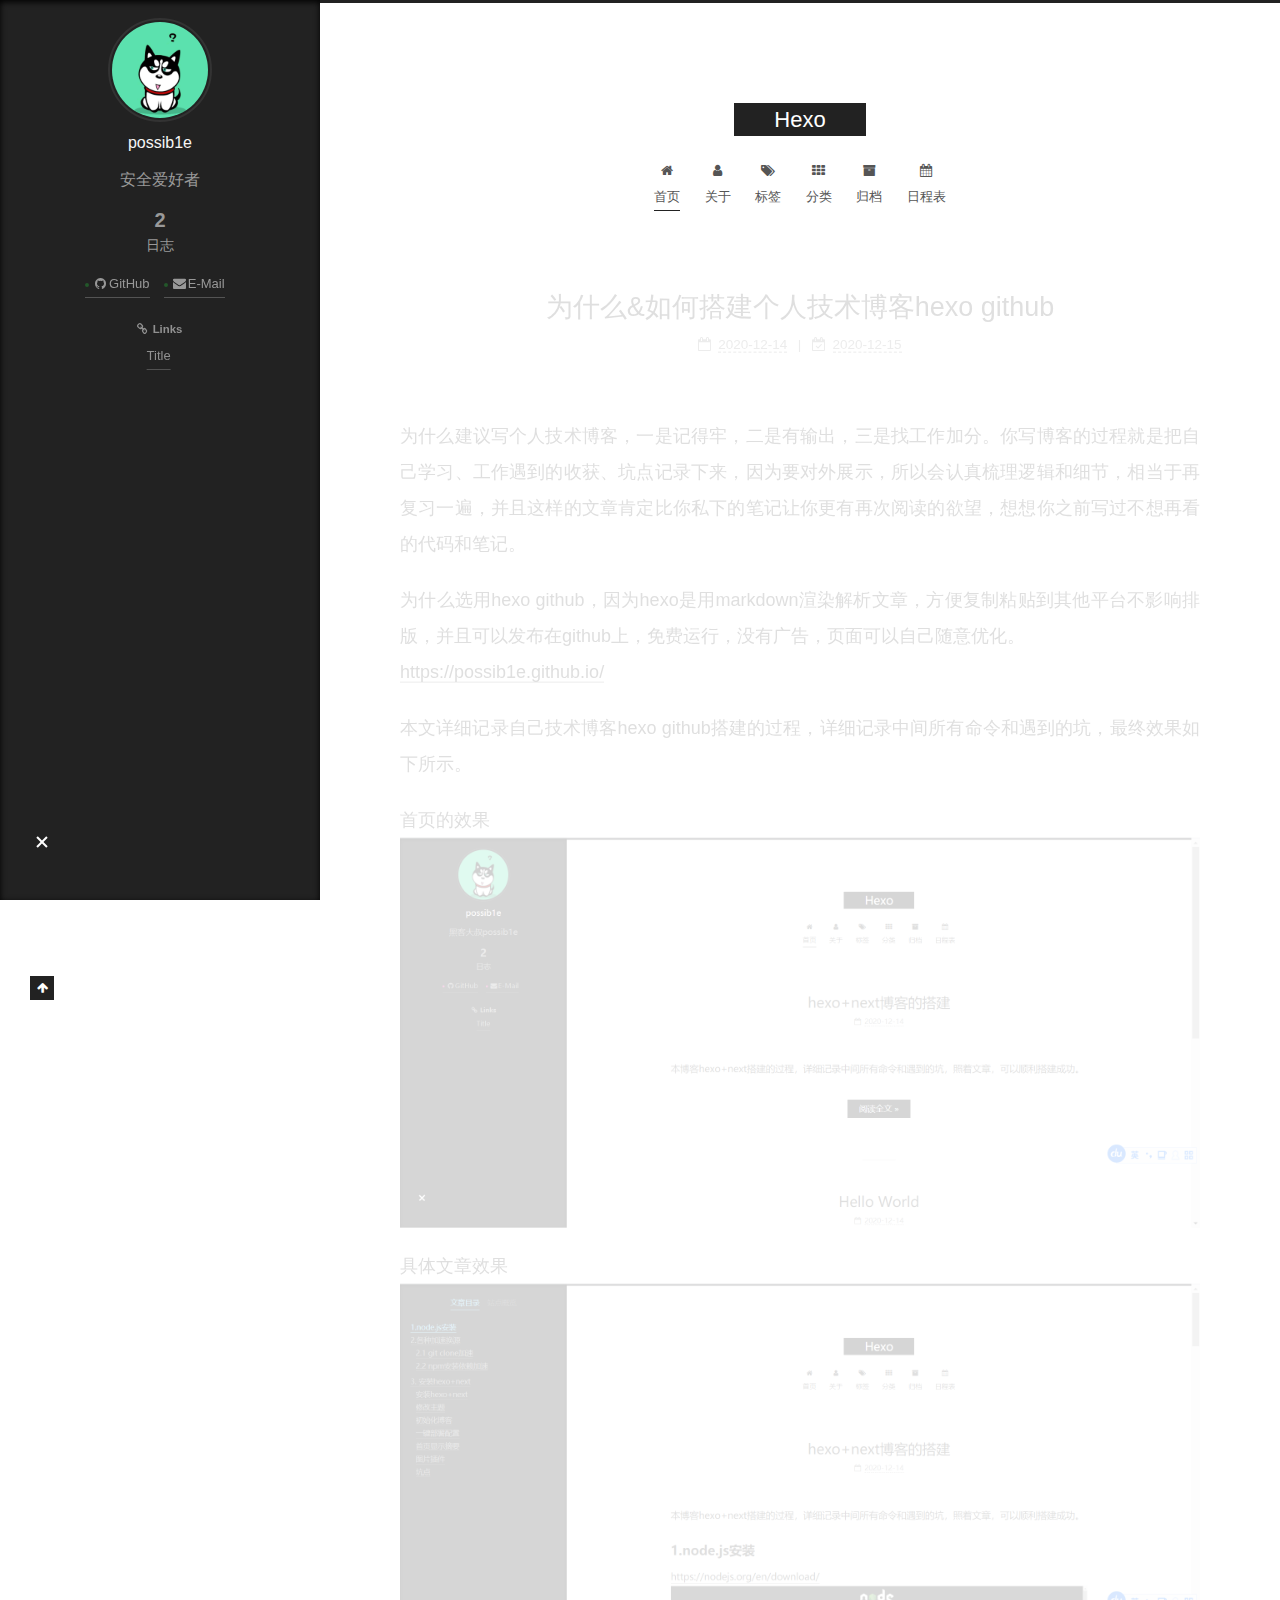
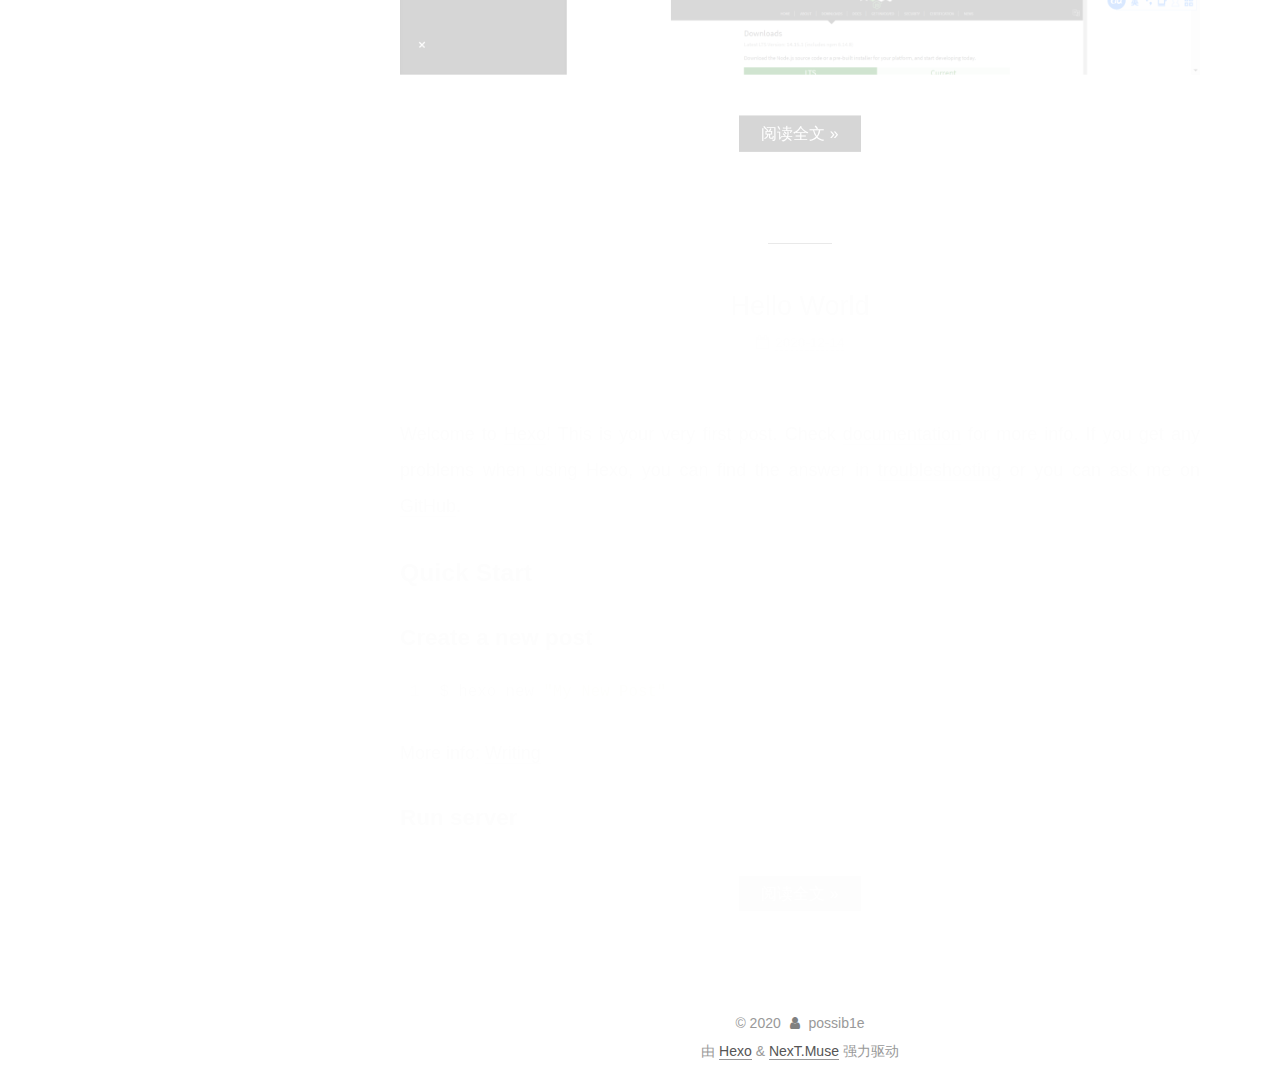
==== commit 713e102d: "Site updated: 2020-12-15 18:05:38" ====
--- a/index.html
+++ b/index.html
@@ -20,12 +20,12 @@
     var CONFIG = {"hostname":"example.com","root":"/","scheme":"Muse","version":"7.8.0","exturl":false,"sidebar":{"position":"left","display":"always","padding":18,"offset":12,"onmobile":true},"copycode":{"enable":false,"show_result":false,"style":null},"back2top":{"enable":true,"sidebar":false,"scrollpercent":false},"bookmark":{"enable":false,"color":"#222","save":"auto"},"fancybox":false,"mediumzoom":false,"lazyload":false,"pangu":false,"comments":{"style":"tabs","active":null,"storage":true,"lazyload":false,"nav":null},"algolia":{"hits":{"per_page":10},"labels":{"input_placeholder":"Search for Posts","hits_empty":"We didn't find any results for the search: ${query}","hits_stats":"${hits} results found in ${time} ms"}},"localsearch":{"enable":false,"trigger":"auto","top_n_per_article":1,"unescape":false,"preload":false},"motion":{"enable":true,"async":false,"transition":{"post_block":"fadeIn","post_header":"slideDownIn","post_body":"slideDownIn","coll_header":"slideLeftIn","sidebar":"slideUpIn"}}};
   </script>
 
-  <meta name="description" content="黑客大叔possib1e">
+  <meta name="description" content="安全爱好者">
 <meta property="og:type" content="website">
 <meta property="og:title" content="Hexo">
 <meta property="og:url" content="http://example.com/index.html">
 <meta property="og:site_name" content="Hexo">
-<meta property="og:description" content="黑客大叔possib1e">
+<meta property="og:description" content="安全爱好者">
 <meta property="og:locale">
 <meta property="article:author" content="possib1e">
 <meta name="twitter:card" content="summary">
@@ -167,12 +167,12 @@
   
   
   <article itemscope itemtype="http://schema.org/Article" class="post-block" lang="zh-Hans">
-    <link itemprop="mainEntityOfPage" href="http://example.com/2020/12/14/hexo+next%E5%8D%9A%E5%AE%A2%E6%90%AD%E5%BB%BA%E8%AE%B0%E5%BD%95/">
+    <link itemprop="mainEntityOfPage" href="http://example.com/2020/12/14/%E4%B8%BA%E4%BB%80%E4%B9%88&%E5%A6%82%E4%BD%95%E6%90%AD%E5%BB%BA%E4%B8%AA%E4%BA%BA%E6%8A%80%E6%9C%AF%E5%8D%9A%E5%AE%A2hexo+github/">
 
     <span hidden itemprop="author" itemscope itemtype="http://schema.org/Person">
       <meta itemprop="image" content="/uploads/avatar.png">
       <meta itemprop="name" content="possib1e">
-      <meta itemprop="description" content="黑客大叔possib1e">
+      <meta itemprop="description" content="安全爱好者">
     </span>
 
     <span hidden itemprop="publisher" itemscope itemtype="http://schema.org/Organization">
@@ -181,7 +181,7 @@
       <header class="post-header">
         <h2 class="post-title" itemprop="name headline">
           
-            <a href="/2020/12/14/hexo+next%E5%8D%9A%E5%AE%A2%E6%90%AD%E5%BB%BA%E8%AE%B0%E5%BD%95/" class="post-title-link" itemprop="url">hexo+next博客的搭建</a>
+            <a href="/2020/12/14/%E4%B8%BA%E4%BB%80%E4%B9%88&%E5%A6%82%E4%BD%95%E6%90%AD%E5%BB%BA%E4%B8%AA%E4%BA%BA%E6%8A%80%E6%9C%AF%E5%8D%9A%E5%AE%A2hexo+github/" class="post-title-link" itemprop="url">为什么&如何搭建个人技术博客hexo github</a>
         </h2>
 
         <div class="post-meta">
@@ -190,10 +190,16 @@
                 <i class="fa fa-calendar-o"></i>
               </span>
               <span class="post-meta-item-text">发表于</span>
-              
-
-              <time title="创建时间：2020-12-14 15:56:42 / 修改时间：23:04:43" itemprop="dateCreated datePublished" datetime="2020-12-14T15:56:42+08:00">2020-12-14</time>
+
+              <time title="创建时间：2020-12-14 15:56:42" itemprop="dateCreated datePublished" datetime="2020-12-14T15:56:42+08:00">2020-12-14</time>
             </span>
+              <span class="post-meta-item">
+                <span class="post-meta-item-icon">
+                  <i class="fa fa-calendar-check-o"></i>
+                </span>
+                <span class="post-meta-item-text">更新于</span>
+                <time title="修改时间：2020-12-15 17:35:29" itemprop="dateModified" datetime="2020-12-15T17:35:29+08:00">2020-12-15</time>
+              </span>
 
           
 
@@ -206,11 +212,13 @@
     <div class="post-body" itemprop="articleBody">
 
       
-          <pre><code> 本博客hexo+next搭建的过程，详细记录中间所有命令和遇到的坑，最终效果如下所示。</code></pre>
-<p>首页的效果<br><img src="/2020/12/14/hexo+next%E5%8D%9A%E5%AE%A2%E6%90%AD%E5%BB%BA%E8%AE%B0%E5%BD%95/2.png">具体文章效果<br><img src="/2020/12/14/hexo+next%E5%8D%9A%E5%AE%A2%E6%90%AD%E5%BB%BA%E8%AE%B0%E5%BD%95/3.png"></p>
+          <p>为什么建议写个人技术博客，一是记得牢，二是有输出，三是找工作加分。你写博客的过程就是把自己学习、工作遇到的收获、坑点记录下来，因为要对外展示，所以会认真梳理逻辑和细节，相当于再复习一遍，并且这样的文章肯定比你私下的笔记让你更有再次阅读的欲望，想想你之前写过不想再看的代码和笔记。</p>
+<p>为什么选用hexo github，因为hexo是用markdown渲染解析文章，方便复制粘贴到其他平台不影响排版，并且可以发布在github上，免费运行，没有广告，页面可以自己随意优化。<br><a target="_blank" rel="noopener" href="https://possib1e.github.io/">https://possib1e.github.io/</a></p>
+<p>本文详细记录自己技术博客hexo github搭建的过程，详细记录中间所有命令和遇到的坑，最终效果如下所示。</p>
+<p>首页的效果<br><img src="/2020/12/14/%E4%B8%BA%E4%BB%80%E4%B9%88&%E5%A6%82%E4%BD%95%E6%90%AD%E5%BB%BA%E4%B8%AA%E4%BA%BA%E6%8A%80%E6%9C%AF%E5%8D%9A%E5%AE%A2hexo+github/2.png">具体文章效果<br><img src="/2020/12/14/%E4%B8%BA%E4%BB%80%E4%B9%88&%E5%A6%82%E4%BD%95%E6%90%AD%E5%BB%BA%E4%B8%AA%E4%BA%BA%E6%8A%80%E6%9C%AF%E5%8D%9A%E5%AE%A2hexo+github/3.png"></p>
           <!--noindex-->
             <div class="post-button">
-              <a class="btn" href="/2020/12/14/hexo+next%E5%8D%9A%E5%AE%A2%E6%90%AD%E5%BB%BA%E8%AE%B0%E5%BD%95/#more" rel="contents">
+              <a class="btn" href="/2020/12/14/%E4%B8%BA%E4%BB%80%E4%B9%88&%E5%A6%82%E4%BD%95%E6%90%AD%E5%BB%BA%E4%B8%AA%E4%BA%BA%E6%8A%80%E6%9C%AF%E5%8D%9A%E5%AE%A2hexo+github/#more" rel="contents">
                 阅读全文 &raquo;
               </a>
             </div>
@@ -239,7 +247,7 @@
     <span hidden itemprop="author" itemscope itemtype="http://schema.org/Person">
       <meta itemprop="image" content="/uploads/avatar.png">
       <meta itemprop="name" content="possib1e">
-      <meta itemprop="description" content="黑客大叔possib1e">
+      <meta itemprop="description" content="安全爱好者">
     </span>
 
     <span hidden itemprop="publisher" itemscope itemtype="http://schema.org/Organization">
@@ -361,7 +369,7 @@
     <img class="site-author-image" itemprop="image" alt="possib1e"
       src="/uploads/avatar.png">
   <p class="site-author-name" itemprop="name">possib1e</p>
-  <div class="site-description" itemprop="description">黑客大叔possib1e</div>
+  <div class="site-description" itemprop="description">安全爱好者</div>
 </div>
 <div class="site-state-wrap motion-element">
   <nav class="site-state">
@@ -376,10 +384,10 @@
 </div>
   <div class="links-of-author motion-element">
       <span class="links-of-author-item">
-        <a href="https://github.com/yourname" title="GitHub → https:&#x2F;&#x2F;github.com&#x2F;yourname" rel="noopener" target="_blank"><i class="fa fa-fw fa-github"></i>GitHub</a>
+        <a href="https://github.com/possib1e" title="GitHub → https:&#x2F;&#x2F;github.com&#x2F;possib1e" rel="noopener" target="_blank"><i class="fa fa-fw fa-github"></i>GitHub</a>
       </span>
       <span class="links-of-author-item">
-        <a href="mailto:yourname@gmail.com" title="E-Mail → mailto:yourname@gmail.com" rel="noopener" target="_blank"><i class="fa fa-fw fa-envelope"></i>E-Mail</a>
+        <a href="mailto:possib1e@126.com" title="E-Mail → mailto:possib1e@126.com" rel="noopener" target="_blank"><i class="fa fa-fw fa-envelope"></i>E-Mail</a>
       </span>
   </div>
 
@@ -391,7 +399,7 @@
     </div>
     <ul class="links-of-blogroll-list">
         <li class="links-of-blogroll-item">
-          <a href="http://yoursite.com/" title="http:&#x2F;&#x2F;yoursite.com" rel="noopener" target="_blank">Title</a>
+          <a href="https://possib1e.github.io/" title="https:&#x2F;&#x2F;possib1e.github.io&#x2F;" rel="noopener" target="_blank">Title</a>
         </li>
     </ul>
   </div>
--- a/css/main.css
+++ b/css/main.css
@@ -1168,7 +1168,7 @@
 }
 .links-of-author a::before,
 .links-of-author span.exturl::before {
-  background: #6f7e52;
+  background: #24582b;
   border-radius: 50%;
   content: ' ';
   display: inline-block;
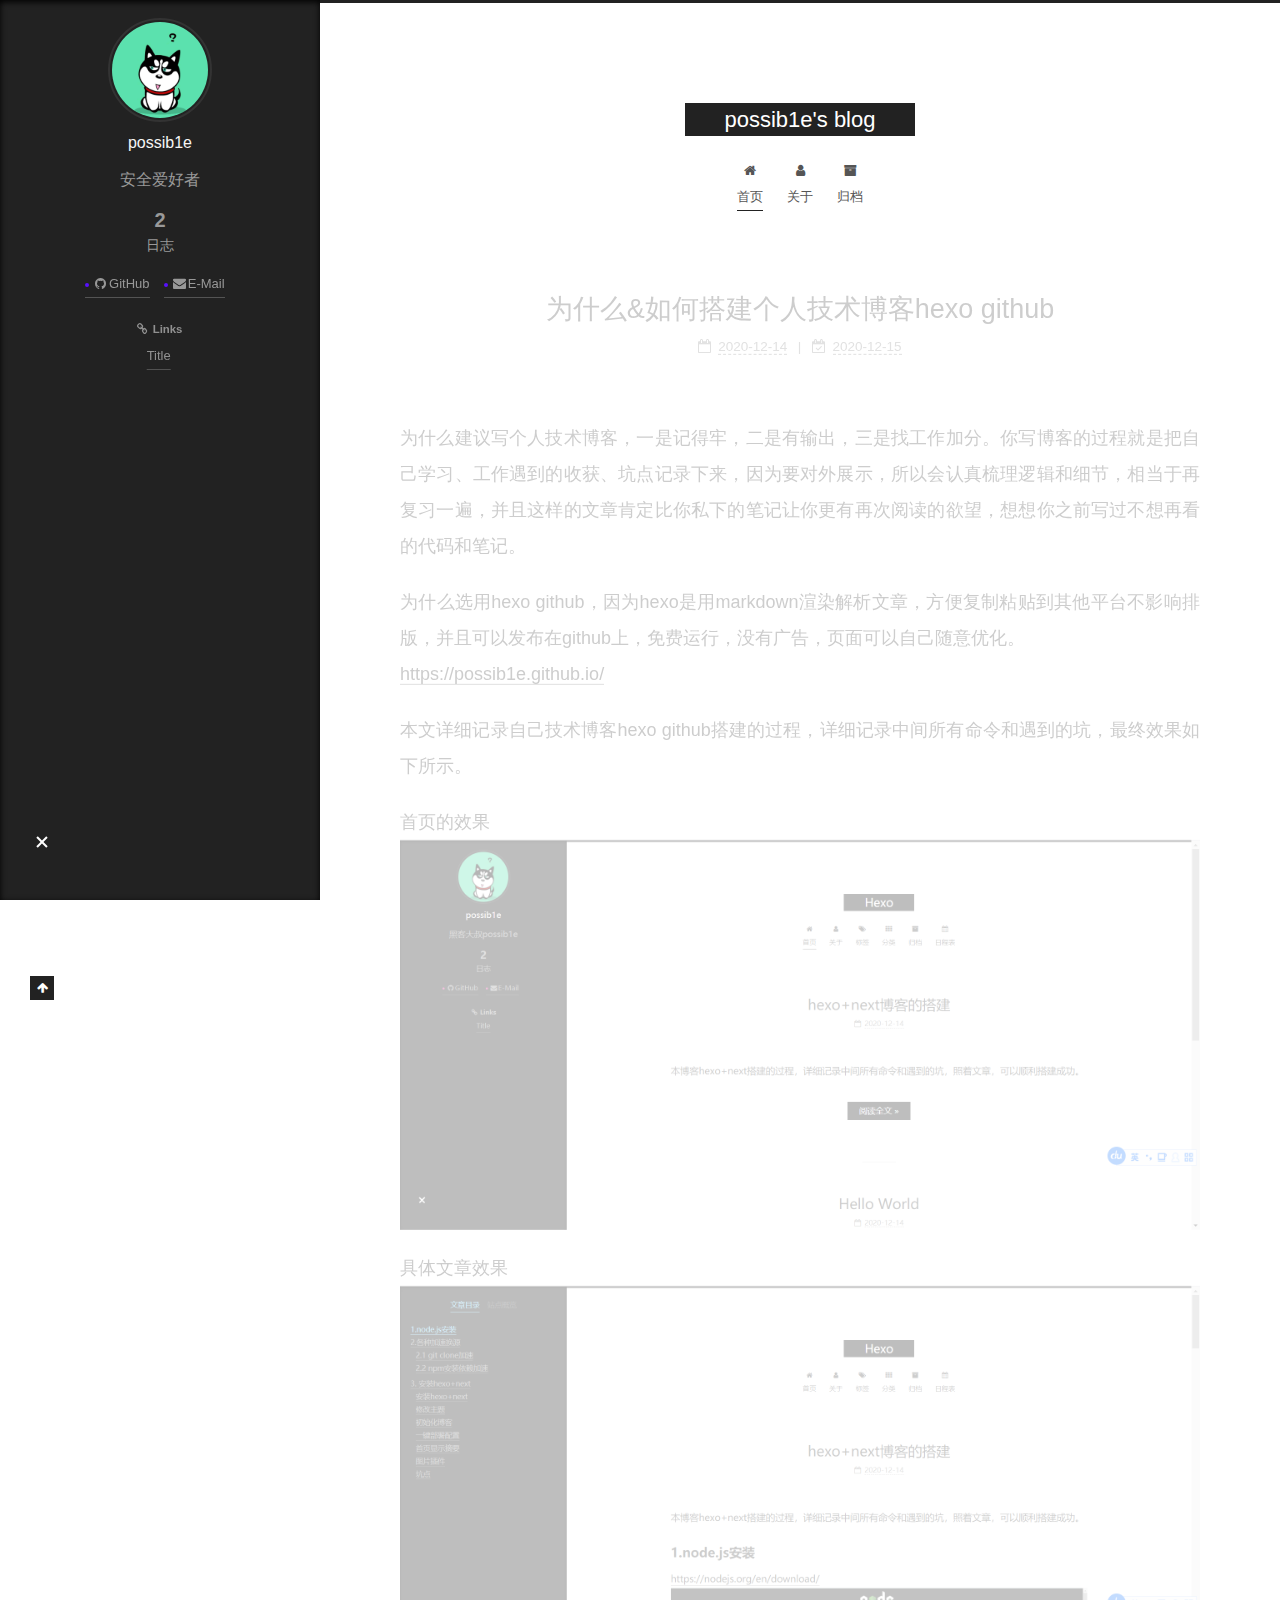
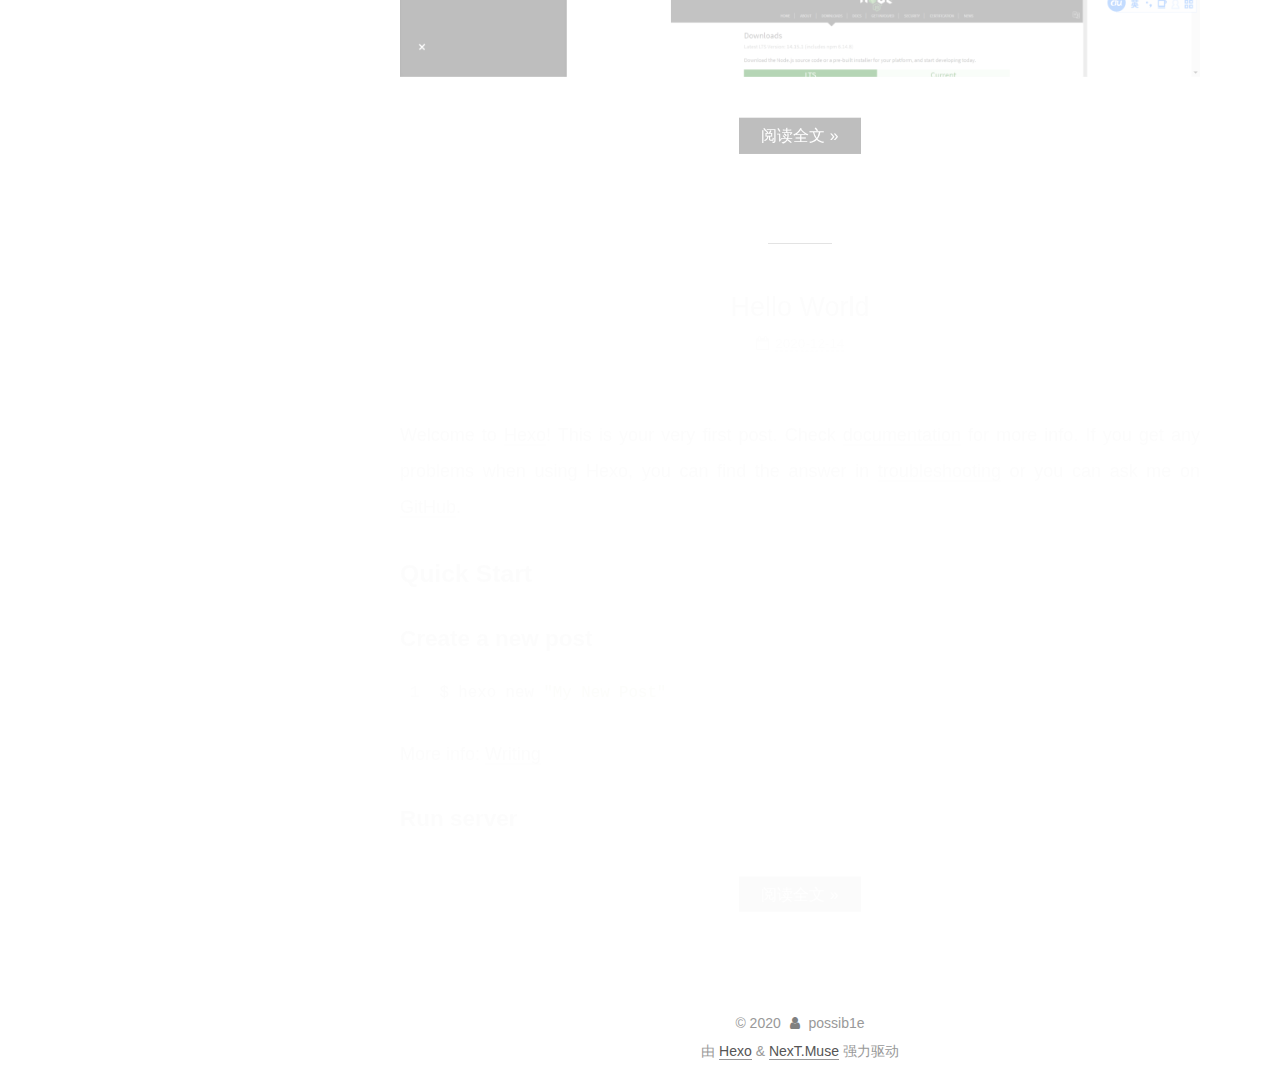
==== commit 44a6ebdd: "Site updated: 2020-12-15 18:08:37" ====
--- a/index.html
+++ b/index.html
@@ -22,9 +22,9 @@
 
   <meta name="description" content="安全爱好者">
 <meta property="og:type" content="website">
-<meta property="og:title" content="Hexo">
+<meta property="og:title" content="possib1e&#39;s blog">
 <meta property="og:url" content="http://example.com/index.html">
-<meta property="og:site_name" content="Hexo">
+<meta property="og:site_name" content="possib1e&#39;s blog">
 <meta property="og:description" content="安全爱好者">
 <meta property="og:locale">
 <meta property="article:author" content="possib1e">
@@ -43,7 +43,7 @@
   };
 </script>
 
-  <title>Hexo</title>
+  <title>possib1e's blog</title>
   
 
 
@@ -94,7 +94,7 @@
 
     <a href="/" class="brand" rel="start">
       <span class="logo-line-before"><i></i></span>
-      <h1 class="site-title">Hexo</h1>
+      <h1 class="site-title">possib1e's blog</h1>
       <span class="logo-line-after"><i></i></span>
     </a>
   </div>
@@ -120,24 +120,9 @@
     <a href="/about/" rel="section"><i class="fa fa-fw fa-user"></i>关于</a>
 
   </li>
-        <li class="menu-item menu-item-tags">
-
-    <a href="/tags/" rel="section"><i class="fa fa-fw fa-tags"></i>标签</a>
-
-  </li>
-        <li class="menu-item menu-item-categories">
-
-    <a href="/categories/" rel="section"><i class="fa fa-fw fa-th"></i>分类</a>
-
-  </li>
         <li class="menu-item menu-item-archives">
 
     <a href="/archives/" rel="section"><i class="fa fa-fw fa-archive"></i>归档</a>
-
-  </li>
-        <li class="menu-item menu-item-schedule">
-
-    <a href="/schedule/" rel="section"><i class="fa fa-fw fa-calendar"></i>日程表</a>
 
   </li>
   </ul>
@@ -176,7 +161,7 @@
     </span>
 
     <span hidden itemprop="publisher" itemscope itemtype="http://schema.org/Organization">
-      <meta itemprop="name" content="Hexo">
+      <meta itemprop="name" content="possib1e's blog">
     </span>
       <header class="post-header">
         <h2 class="post-title" itemprop="name headline">
@@ -251,7 +236,7 @@
     </span>
 
     <span hidden itemprop="publisher" itemscope itemtype="http://schema.org/Organization">
-      <meta itemprop="name" content="Hexo">
+      <meta itemprop="name" content="possib1e's blog">
     </span>
       <header class="post-header">
         <h2 class="post-title" itemprop="name headline">
--- a/css/main.css
+++ b/css/main.css
@@ -1168,7 +1168,7 @@
 }
 .links-of-author a::before,
 .links-of-author span.exturl::before {
-  background: #24582b;
+  background: #5911ff;
   border-radius: 50%;
   content: ' ';
   display: inline-block;
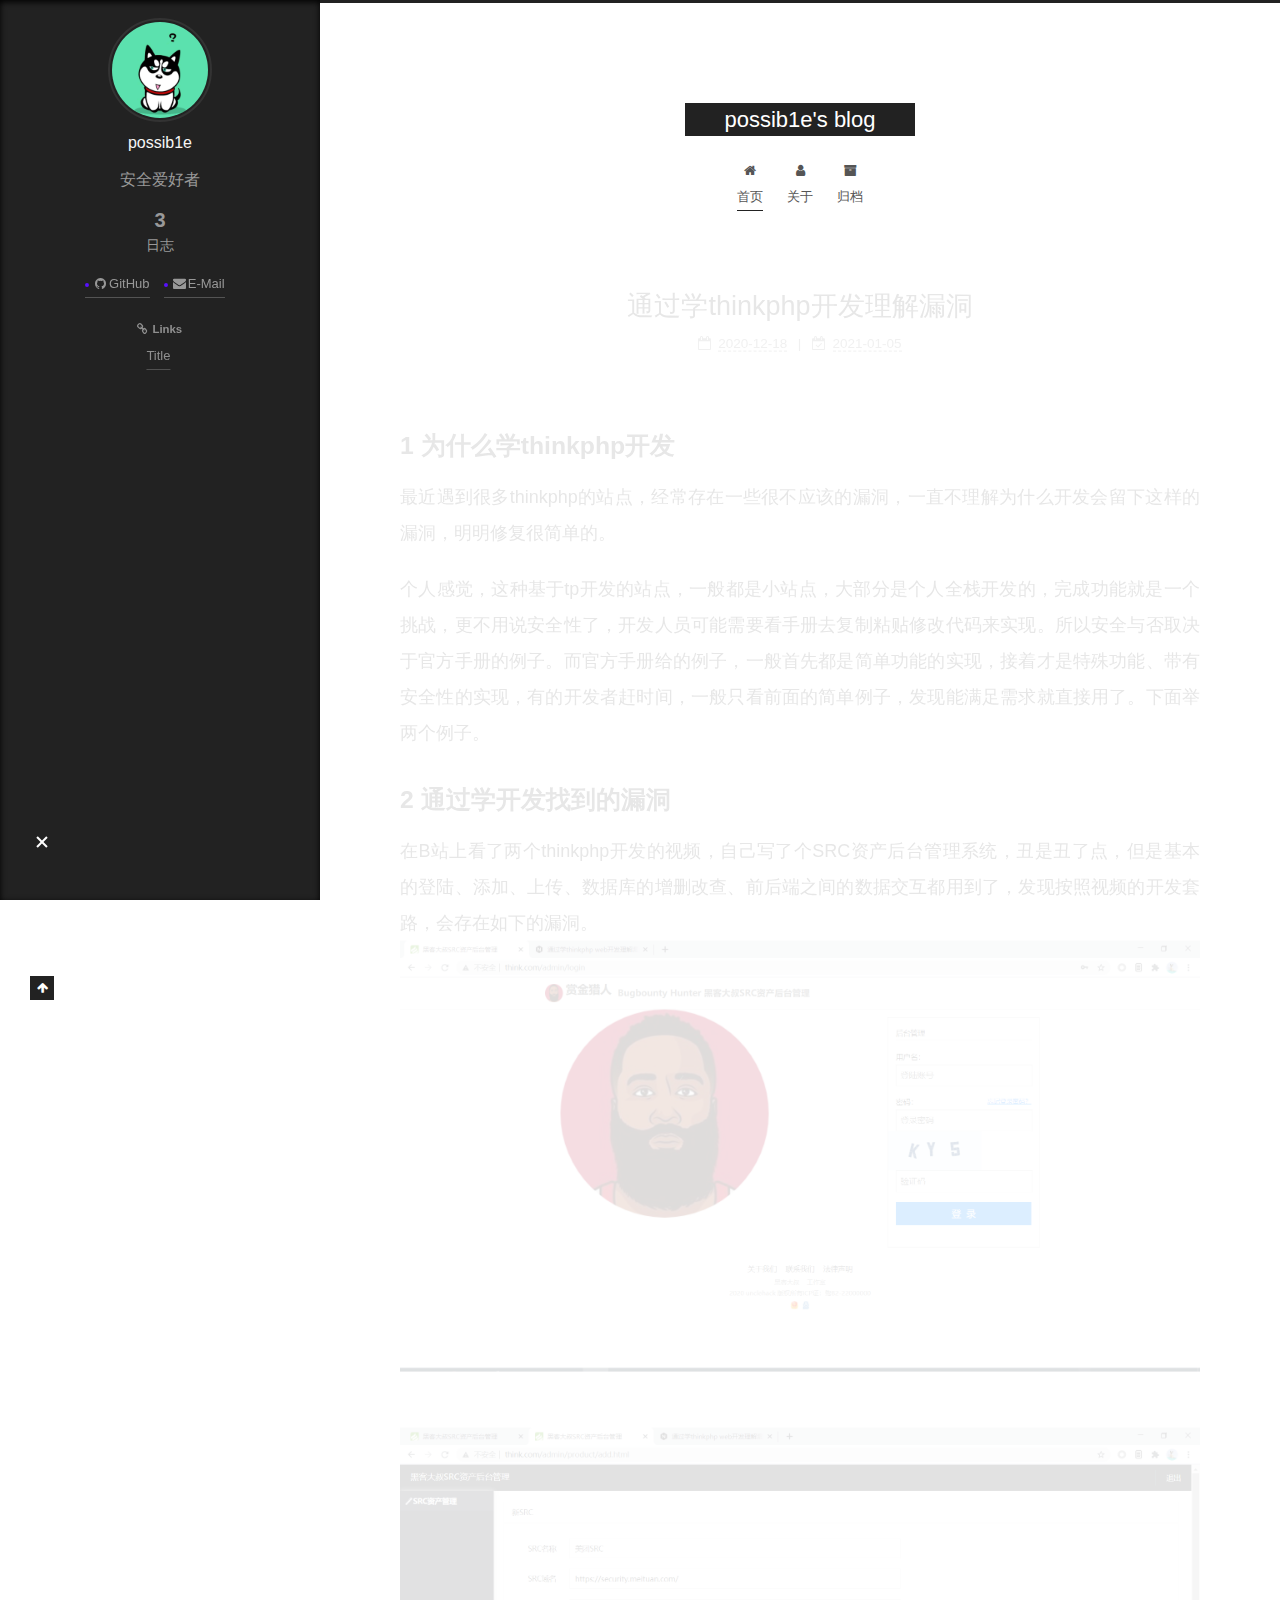
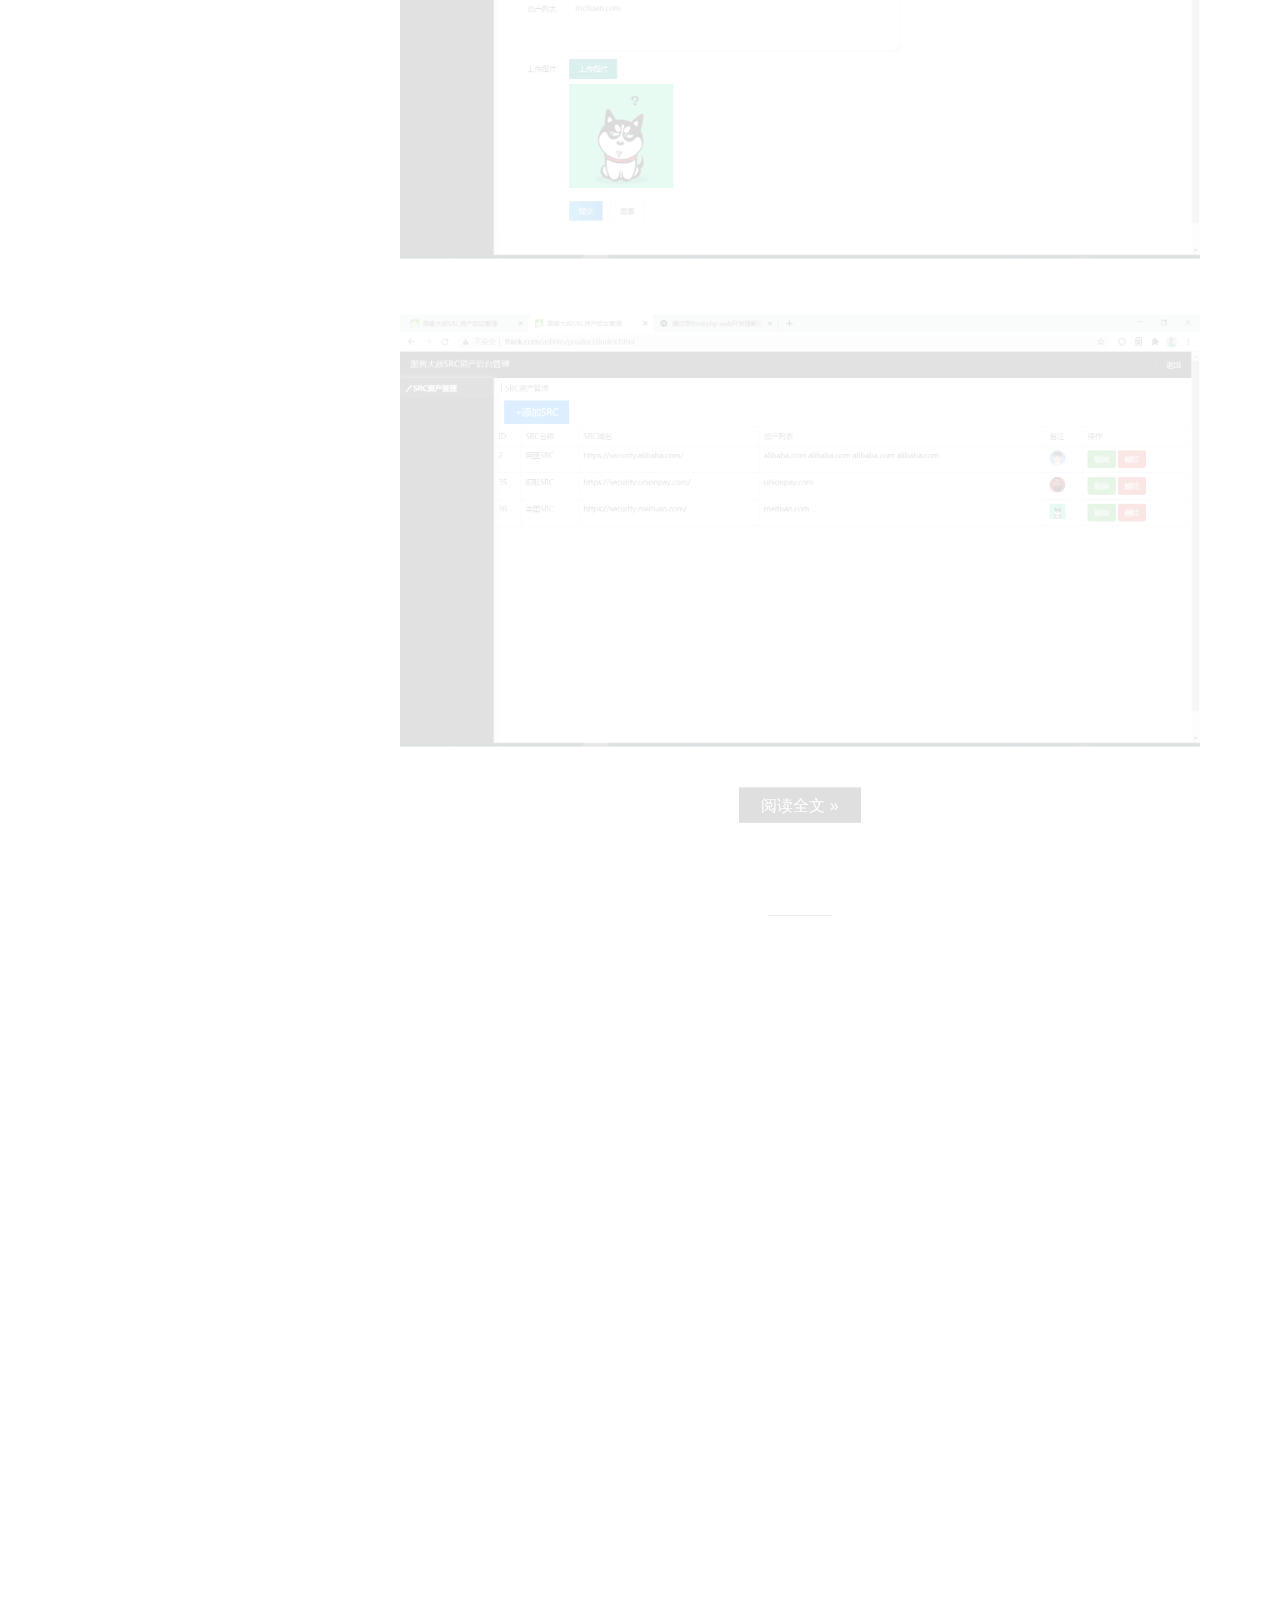
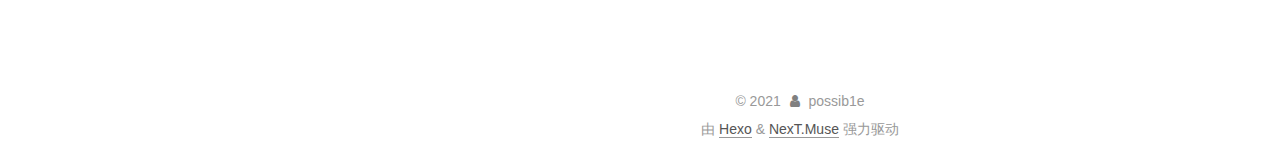
==== commit 6f5b9d59: "Site updated: 2021-01-05 15:12:20" ====
--- a/index.html
+++ b/index.html
@@ -148,6 +148,80 @@
 
           <div class="content index posts-expand">
             
+      
+  
+  
+  <article itemscope itemtype="http://schema.org/Article" class="post-block" lang="zh-Hans">
+    <link itemprop="mainEntityOfPage" href="http://example.com/2020/12/18/thinkphp/">
+
+    <span hidden itemprop="author" itemscope itemtype="http://schema.org/Person">
+      <meta itemprop="image" content="/uploads/avatar.png">
+      <meta itemprop="name" content="possib1e">
+      <meta itemprop="description" content="安全爱好者">
+    </span>
+
+    <span hidden itemprop="publisher" itemscope itemtype="http://schema.org/Organization">
+      <meta itemprop="name" content="possib1e's blog">
+    </span>
+      <header class="post-header">
+        <h2 class="post-title" itemprop="name headline">
+          
+            <a href="/2020/12/18/thinkphp/" class="post-title-link" itemprop="url">通过学thinkphp开发理解漏洞</a>
+        </h2>
+
+        <div class="post-meta">
+            <span class="post-meta-item">
+              <span class="post-meta-item-icon">
+                <i class="fa fa-calendar-o"></i>
+              </span>
+              <span class="post-meta-item-text">发表于</span>
+
+              <time title="创建时间：2020-12-18 16:22:28" itemprop="dateCreated datePublished" datetime="2020-12-18T16:22:28+08:00">2020-12-18</time>
+            </span>
+              <span class="post-meta-item">
+                <span class="post-meta-item-icon">
+                  <i class="fa fa-calendar-check-o"></i>
+                </span>
+                <span class="post-meta-item-text">更新于</span>
+                <time title="修改时间：2021-01-05 12:55:55" itemprop="dateModified" datetime="2021-01-05T12:55:55+08:00">2021-01-05</time>
+              </span>
+
+          
+
+        </div>
+      </header>
+
+    
+    
+    
+    <div class="post-body" itemprop="articleBody">
+
+      
+          <h2 id="1-为什么学thinkphp开发"><a href="#1-为什么学thinkphp开发" class="headerlink" title="1 为什么学thinkphp开发"></a>1 为什么学thinkphp开发</h2><p>最近遇到很多thinkphp的站点，经常存在一些很不应该的漏洞，一直不理解为什么开发会留下这样的漏洞，明明修复很简单的。</p>
+<p>个人感觉，这种基于tp开发的站点，一般都是小站点，大部分是个人全栈开发的，完成功能就是一个挑战，更不用说安全性了，开发人员可能需要看手册去复制粘贴修改代码来实现。所以安全与否取决于官方手册的例子。而官方手册给的例子，一般首先都是简单功能的实现，接着才是特殊功能、带有安全性的实现，有的开发者赶时间，一般只看前面的简单例子，发现能满足需求就直接用了。下面举两个例子。</p>
+<h2 id="2-通过学开发找到的漏洞"><a href="#2-通过学开发找到的漏洞" class="headerlink" title="2 通过学开发找到的漏洞"></a>2 通过学开发找到的漏洞</h2><p>在B站上看了两个thinkphp开发的视频，自己写了个SRC资产后台管理系统，丑是丑了点，但是基本的登陆、添加、上传、数据库的增删改查、前后端之间的数据交互都用到了，发现按照视频的开发套路，会存在如下的漏洞。<br><img src="/2020/12/18/thinkphp/7.png"><br><img src="/2020/12/18/thinkphp/8.png"><br><img src="/2020/12/18/thinkphp/9.png"></p>
+          <!--noindex-->
+            <div class="post-button">
+              <a class="btn" href="/2020/12/18/thinkphp/#more" rel="contents">
+                阅读全文 &raquo;
+              </a>
+            </div>
+          <!--/noindex-->
+        
+      
+    </div>
+
+    
+    
+    
+      <footer class="post-footer">
+        <div class="post-eof"></div>
+      </footer>
+  </article>
+  
+  
+  
+
       
   
   
@@ -361,7 +435,7 @@
       <div class="site-state-item site-state-posts">
           <a href="/archives/">
         
-          <span class="site-state-item-count">2</span>
+          <span class="site-state-item-count">3</span>
           <span class="site-state-item-name">日志</span>
         </a>
       </div>
@@ -408,7 +482,7 @@
 <div class="copyright">
   
   &copy; 
-  <span itemprop="copyrightYear">2020</span>
+  <span itemprop="copyrightYear">2021</span>
   <span class="with-love">
     <i class="fa fa-user"></i>
   </span>
